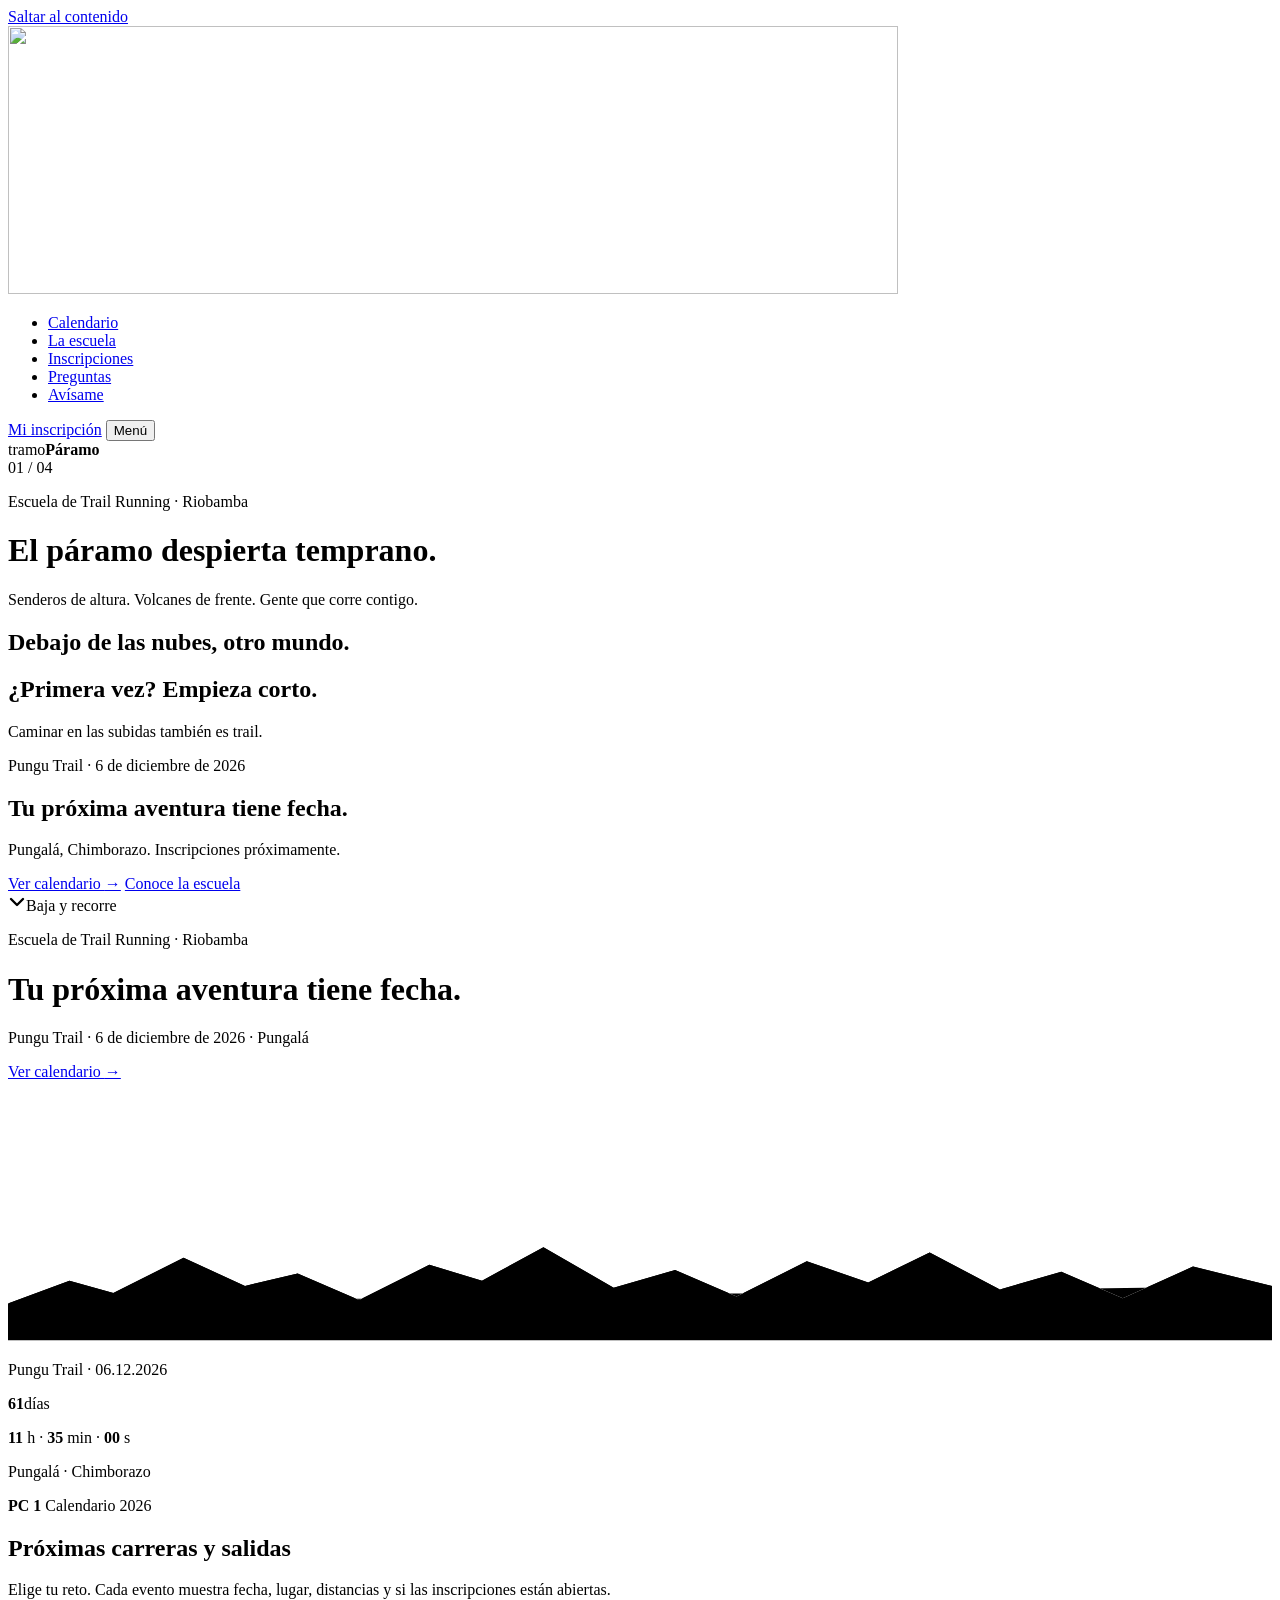
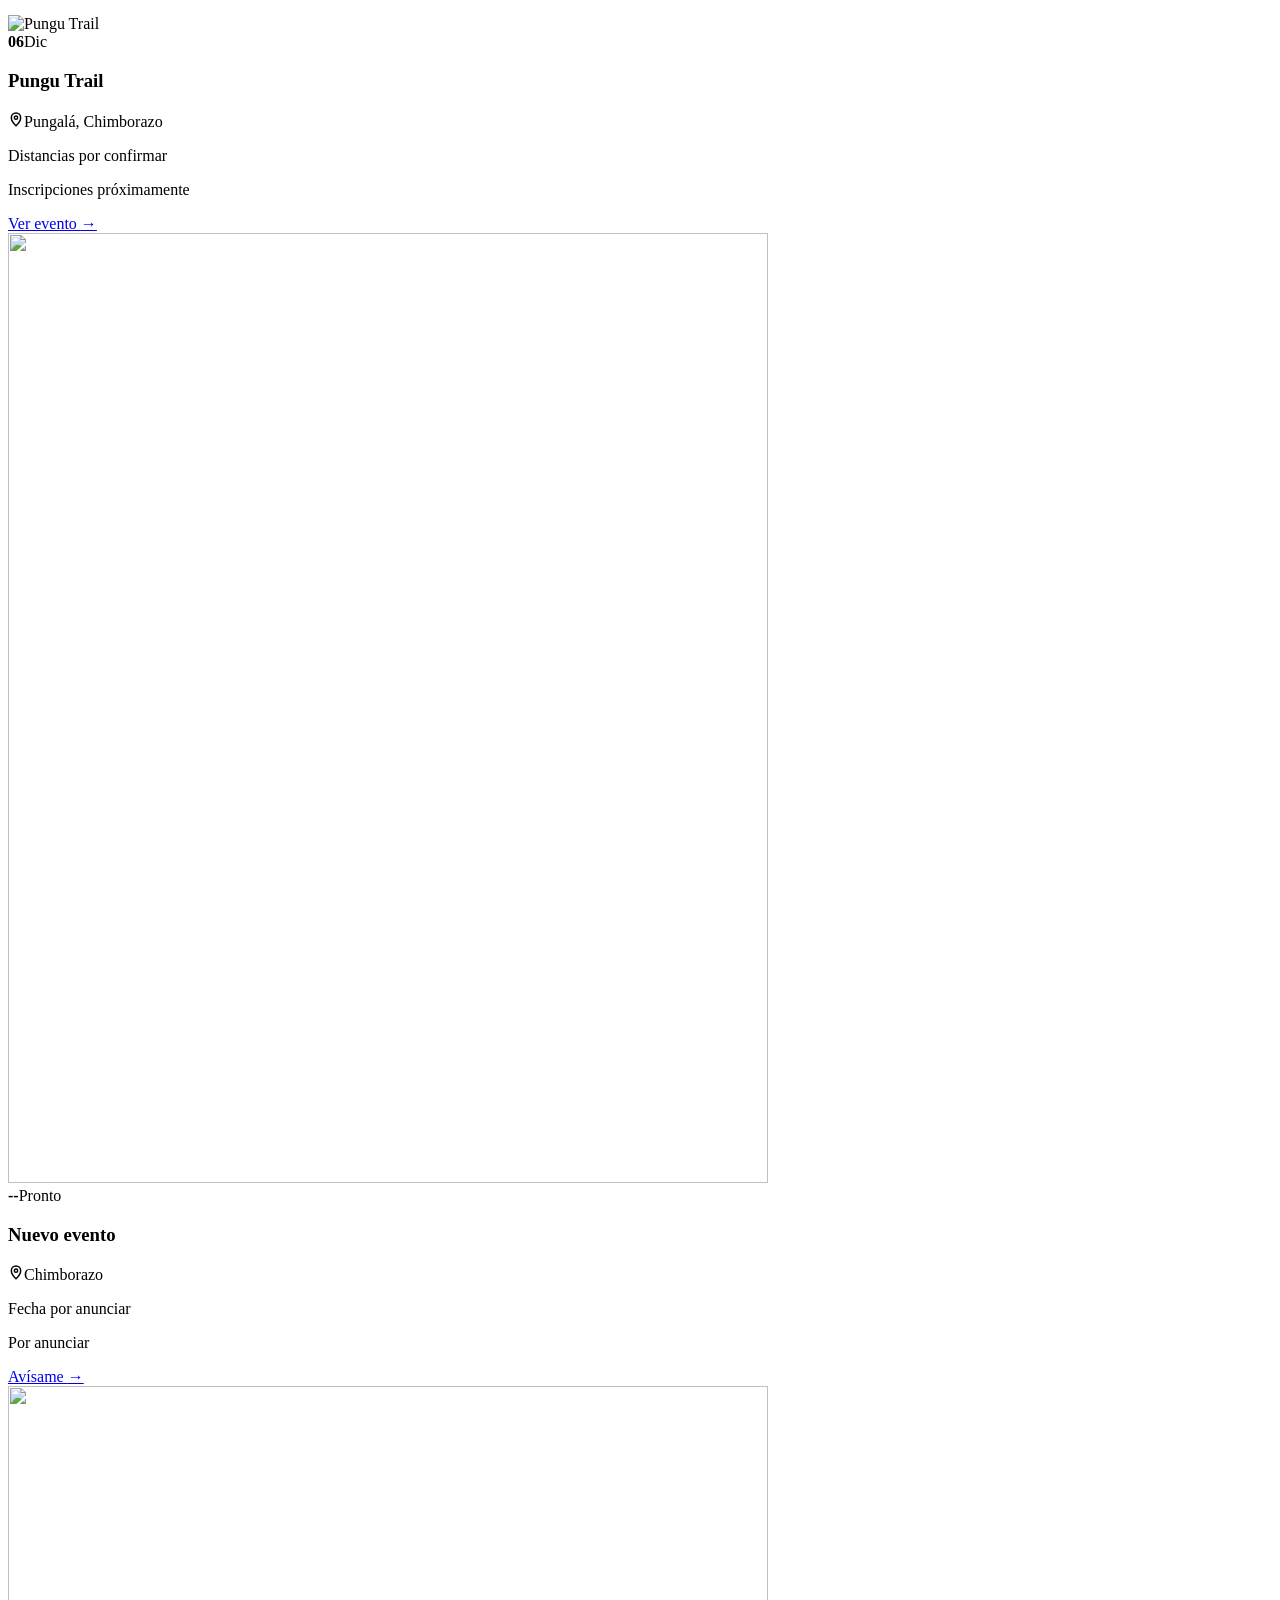
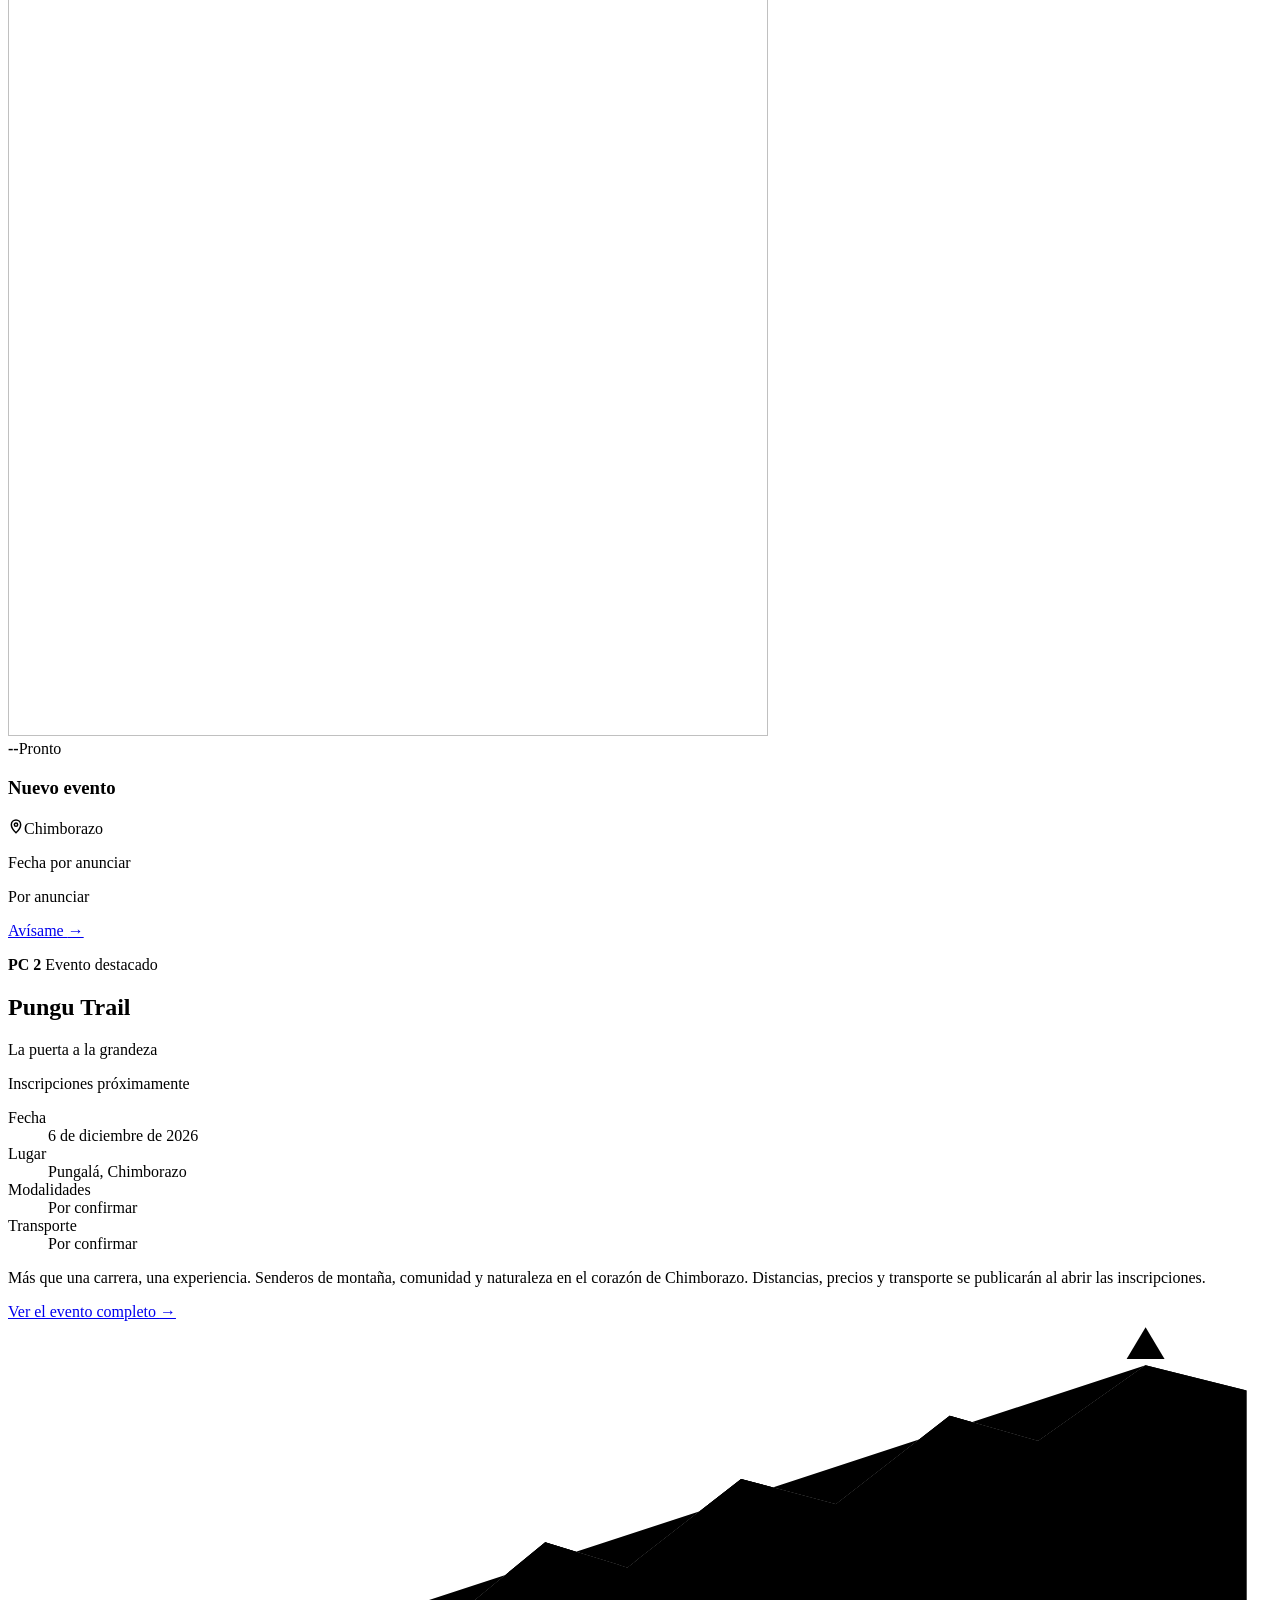
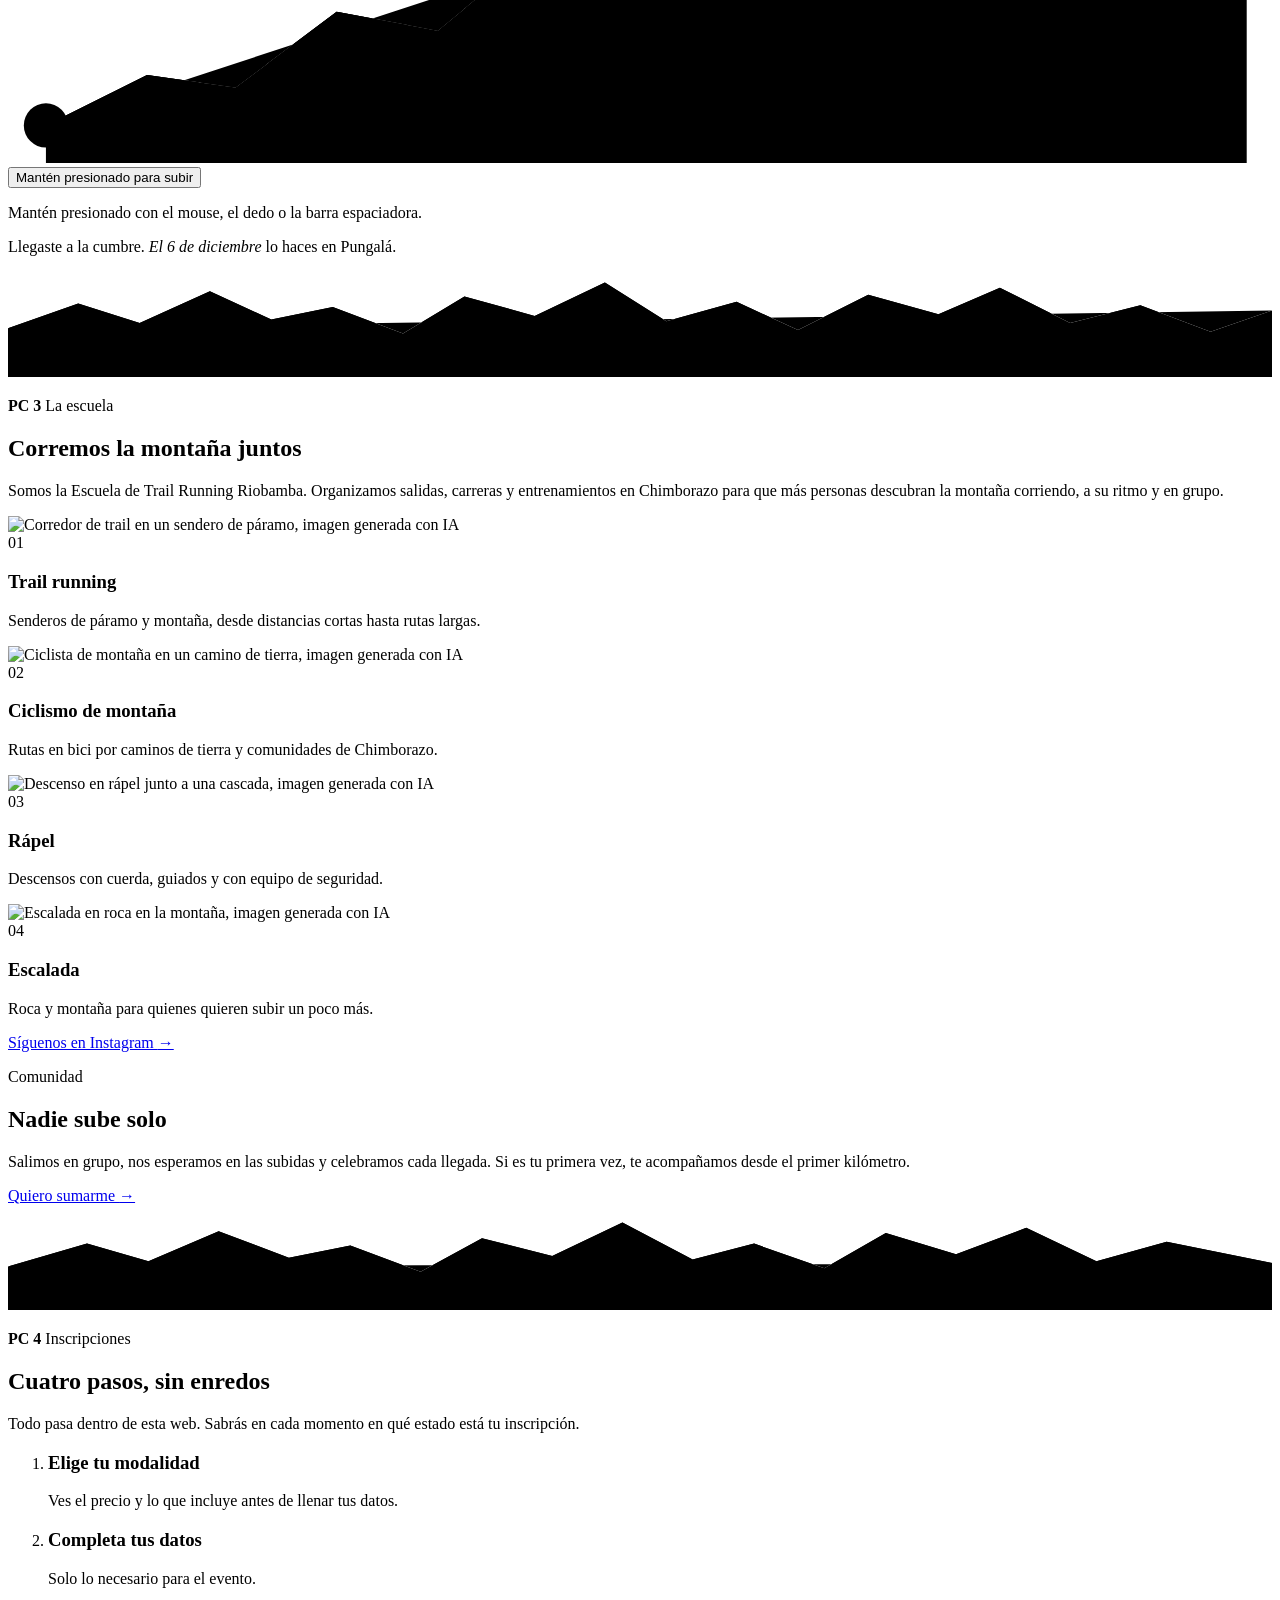
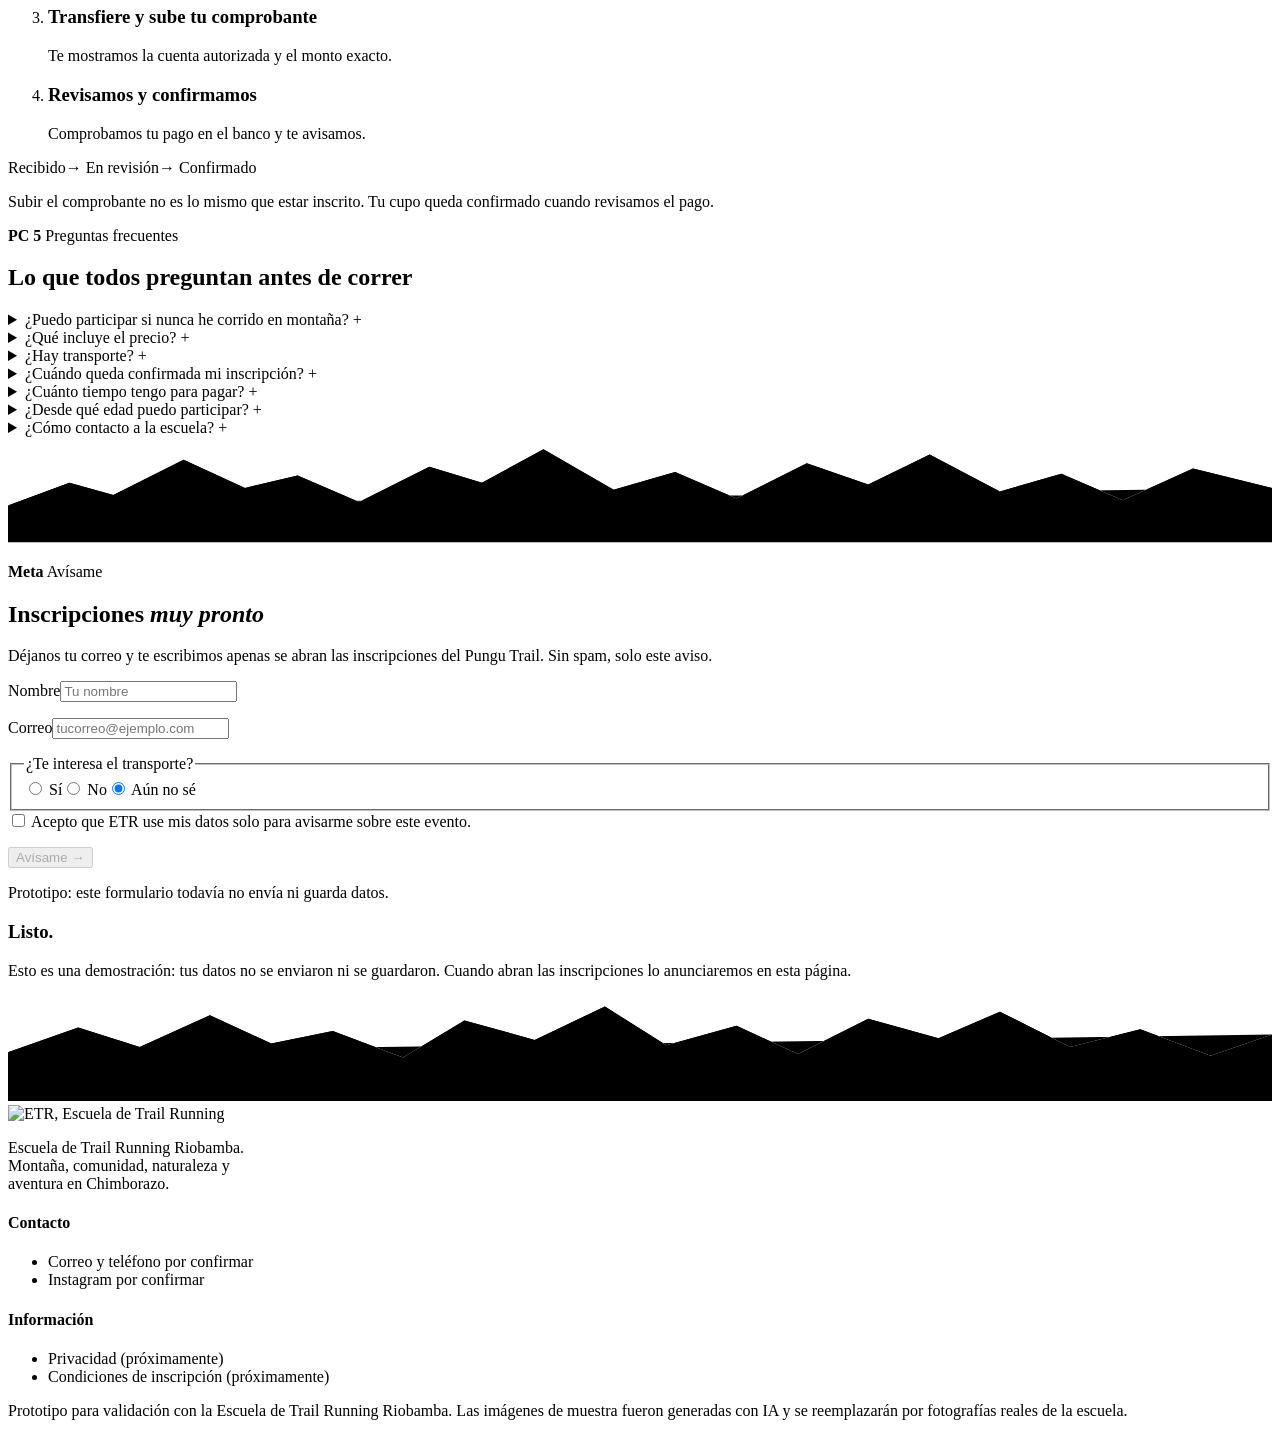
==== index.html @ c48a701a "Primera versión del prototipo para el cliente" ====
<!doctype html>
<html lang="es">
<head>
<meta charset="utf-8">
<meta name="robots" content="noindex">
<meta name="viewport" content="width=device-width, initial-scale=1">
<title>ETR · Escuela de Trail Running Riobamba</title>
<meta name="description" content="Escuela de Trail Running Riobamba. Senderos, comunidad y montaña en Chimborazo. Pungu Trail: 6 de diciembre de 2026 en Pungalá.">
<meta name="theme-color" content="#0B1A33">
<meta property="og:type" content="website">
<meta property="og:title" content="ETR · Escuela de Trail Running Riobamba">
<meta property="og:image" content="https://idhabid11.github.io/etr-prototipo/static/img/og-etr.jpg">
<link rel="icon" href="data:image/svg+xml,%3Csvg xmlns='http://www.w3.org/2000/svg' viewBox='0 0 32 32'%3E%3Crect width='32' height='32' fill='%230B1A33'/%3E%3Cpath d='M4 23L11 13L14 17M9 23L15 15L19 20M13 23L20 9L28 23' fill='none' stroke='%239CCB3B' stroke-width='2.6' stroke-linejoin='round' stroke-linecap='round'/%3E%3C/svg%3E">
<link rel="preconnect" href="https://fonts.googleapis.com">
<link rel="preconnect" href="https://fonts.gstatic.com" crossorigin>
<link href="https://fonts.googleapis.com/css2?family=Barlow+Condensed:ital,wght@0,500;0,600;0,700;0,800;1,700&family=Barlow:wght@400;500;600&family=DM+Mono:wght@400;500&display=swap" rel="stylesheet">
<link rel="stylesheet" href="/etr-prototipo/static/css/etr.css">
<script>
/* Menú del celular: se pliega detrás del botón «Menú» solo si menu.js arrancó.
   Sin JavaScript (o si menu.js falla) los enlaces quedan a la vista. */
(function (html) {
  html.classList.add('menu-js');
  document.addEventListener('DOMContentLoaded', function () {
    if (!html.classList.contains('menu-listo')) html.classList.remove('menu-js');
  });
})(document.documentElement);
</script>

<script>
/* Arranque de la portada. Las animaciones solo esconden contenido si etr.js arranca bien:
   si el script falla, está bloqueado o el navegador no usa JavaScript, todo queda visible
   y la portada se muestra fija. */
(function () {
  var html = document.documentElement;
  // Pantallas con portada fija: celular, tableta vertical, poca altura o «reducir movimiento».
  // Es la única copia de esta lista: etr.js la lee de data-portada-fija.
  var FIJA = '(max-width: 720px), (orientation: portrait) and (max-width: 1024px), ' +
             '(orientation: portrait) and (pointer: coarse), ' +
             '(orientation: landscape) and (pointer: coarse) and (max-height: 560px), ' +
             '(prefers-reduced-motion: reduce)';
  html.setAttribute('data-portada-fija', FIJA);
  html.classList.add('anim');
  if (!window.matchMedia(FIJA).matches) html.classList.add('hero-animado');
  // etr.js pone «etr-listo» al terminar; si no llegó a hacerlo, se vuelve a la página sin animaciones
  document.addEventListener('DOMContentLoaded', function () {
    if (!html.classList.contains('etr-listo')) html.classList.remove('anim', 'hero-animado');
  });
})();
</script>

</head>
<body>
<a class="skip" href="#main">Saltar al contenido</a>

<nav class="nav " aria-label="Principal">
  <div class="nav-in">
    <a class="brand" href="/etr-prototipo/" aria-label="ETR, Escuela de Trail Running, inicio"><img src="/etr-prototipo/static/img/logo-etr.png" alt="" width="890" height="268"></a>
    <ul id="menu">
      <li><a href="/etr-prototipo/#eventos">Calendario</a></li>
      <li><a href="/etr-prototipo/#escuela">La escuela</a></li>
      <li><a href="/etr-prototipo/#como">Inscripciones</a></li>
      <li><a href="/etr-prototipo/#preguntas">Preguntas</a></li>
      <li class="only-small"><a href="/etr-prototipo/#inscripcion">Avísame</a></li>
    </ul>
    <div class="nav-right">
      <a class="btn btn-lima nav-mine" href="/etr-prototipo/#como">Mi inscripción</a>
      <button class="menu-btn" type="button" aria-expanded="false" aria-controls="menu">Menú</button>
    </div>
  </div>
</nav>


<header class="hero" id="top">
  <div class="stage">
    <!-- a: inicio del fundido · b: fin del tramo · z0→z1: zoom lento · fx/fy: punto hacia donde se acerca -->
    <div class="frame f1" aria-hidden="true" data-src="/etr-prototipo/static/img/hero-1-sendero.webp" data-a="0" data-b="0.26" data-z0="1" data-z1="1.10" style="--fx:50%;--fy:30%"></div>
    <div class="frame" aria-hidden="true" data-src="/etr-prototipo/static/img/hero-2-mirador.webp" data-a="0.20" data-b="0.48" data-z0="1" data-z1="1.08" style="--fx:50%;--fy:35%"></div>
    <div class="frame" aria-hidden="true" data-src="/etr-prototipo/static/img/hero-3-cumbre.webp" data-a="0.42" data-b="0.70" data-z0="1" data-z1="1.10" style="--fx:62%;--fy:32%"></div>
    <div class="frame" aria-hidden="true" data-src="/etr-prototipo/static/img/hero-4-selva.webp" data-a="0.635" data-b="1" data-z0="1" data-z1="1.14" style="--fx:53%;--fy:72%"></div>
    <div class="fog" aria-hidden="true"></div>
    <div class="tint" aria-hidden="true"></div>

    <div class="alt" aria-hidden="true"><span>tramo</span><b id="altName">Páramo</b><div class="bar"><i></i></div><span id="altNum">01 / 04</span></div>

    <div class="band b1 fx-blur" data-a="0" data-b="0.17" style="--peak:.5">
      <p class="kicker">Escuela de Trail Running · Riobamba</p>
      <h1 class="t" data-split="stack">El páramo despierta temprano.</h1>
    </div>
    <div class="band b2 fx-depth" data-a="0.24" data-b="0.40" style="--peak:.58">
      <p class="t" data-split="lines"><span class="line">Senderos de altura.</span> <span class="line">Volcanes de frente.</span> <span class="line">Gente que corre contigo.</span></p>
    </div>
    <div class="band b3 fx-blur" data-a="0.47" data-b="0.62" style="--peak:.64">
      <h2 class="t" data-split="stack">Debajo de las nubes, otro mundo.</h2>
    </div>
    <div class="band b4 fx-words" data-a="0.74" data-b="0.86" style="--peak:.58">
      <h2 class="t" data-split="words">¿Primera vez? Empieza corto.</h2>
      <p class="sub">Caminar en las subidas también es trail.</p>
    </div>
    <div class="band b5 fx-settle" data-a="0.89" data-b="1" style="--peak:.6">
      <p class="kicker">Pungu Trail · 6 de diciembre de 2026</p>
      <h2 class="t" data-split="words">Tu próxima aventura tiene fecha.</h2>
      <p class="sub">Pungalá, Chimborazo. Inscripciones próximamente.</p>
      <div class="row">
        <a class="btn btn-lima" href="#eventos">Ver calendario <span class="arrow" aria-hidden="true">→</span></a>
        <a class="btn btn-linea" href="#escuela">Conoce la escuela</a>
      </div>
    </div>

    <div class="cue" aria-hidden="true"><svg width="18" height="18" viewBox="0 0 18 18"><path d="M3 6l6 6 6-6" fill="none" stroke="currentColor" stroke-width="2.4" stroke-linecap="round" stroke-linejoin="round"/></svg><span>Baja y recorre</span></div>

    <div class="hero-static">
      <p class="kicker">Escuela de Trail Running · Riobamba</p>
      <h1>Tu próxima aventura tiene fecha.</h1>
      <p class="sub">Pungu Trail · 6 de diciembre de 2026 · Pungalá</p>
      <a class="btn btn-lima" href="#eventos">Ver calendario <span class="arrow" aria-hidden="true">→</span></a>
    </div>
  </div>
</header>

<main id="main" tabindex="-1">
  <div class="trail" aria-hidden="true"><svg><path class="ghost"/><path class="live"/><g class="wps"></g></svg></div>

  <section class="eventos oscuro rv" id="eventos" data-pc="1">
    <svg class="ridge" viewBox="0 0 1440 120" preserveAspectRatio="none" aria-hidden="true"><path class="rf" d="M0 120L0 78L70 52L120 66L200 26L270 58L330 44L400 74L480 34L540 52L610 14L690 60L760 40L830 70L910 30L980 54L1050 20L1130 62L1200 42L1270 72L1350 36L1440 58L1440 120Z"/><path class="rl" d="M0 78L70 52L120 66L200 26L270 58L330 44L400 74L480 34L540 52L610 14L690 60L760 40L830 70L910 30L980 54L1050 20L1130 62L1200 42L1270 72L1350 36L1440 58" vector-effect="non-scaling-stroke"/></svg>

    
    
    <div class="bib" role="region" aria-label="Cuenta regresiva a Pungu Trail" data-inicio="2026-12-06T00:00:00-05:00">
      <span class="pin" aria-hidden="true"></span><span class="pin" aria-hidden="true"></span><span class="pin" aria-hidden="true"></span><span class="pin" aria-hidden="true"></span>
      <p class="bib-top">Pungu Trail · 06.12.2026</p>
      
      <p class="bib-num"><b id="cdD">61</b><span>días</span></p>
      <p class="bib-time"><b id="cdH">11</b> h · <b id="cdM">35</b> min · <b id="cdS">00</b> s</p>
      
      <p class="bib-place">Pungalá · Chimborazo</p>
    </div>
    

    <div class="wrap">
      <div class="ev-head">
        <p class="pc r"><b>PC 1</b> Calendario 2026</p>
        <h2 class="h2 r">Próximas carreras y salidas</h2>
        <p class="lede r">Elige tu reto. Cada evento muestra fecha, lugar, distancias y si las inscripciones están abiertas.</p>
      </div>
      <div class="ev-grid">
        
        <article class="tk r st-proximamente">
          <div class="tk-ph"><img src="/etr-prototipo/media/eventos/2026/pungu-trail.jpg" alt="Pungu Trail" loading="lazy" width="1100" height="619"><div class="tk-date"><b>06</b><span>Dic</span></div></div>
          <div class="tk-body">
            <h3>Pungu Trail</h3>
            <p class="tk-row"><svg width="16" height="16" viewBox="0 0 24 24" fill="none" stroke="currentColor" stroke-width="2.2" aria-hidden="true"><path d="M12 22s7-6.5 7-12a7 7 0 10-14 0c0 5.5 7 12 7 12z"/><circle cx="12" cy="10" r="2.5"/></svg>Pungalá, Chimborazo</p>
            <div class="dist">
              <span>Distancias por confirmar</span>
            </div>
            <p class="status"><span class="dot" aria-hidden="true"></span>Inscripciones próximamente</p>
            <a class="btn btn-noche" href="/etr-prototipo/eventos/pungu-trail-2026/">Ver evento <span class="arrow" aria-hidden="true">→</span></a>
          </div>
        </article>
        
        
        <article class="tk soon r">
          <div class="tk-ph"><img src="/etr-prototipo/static/img/act-bici.jpg" alt="" loading="lazy" width="760" height="950"><div class="tk-date"><b>--</b><span>Pronto</span></div></div>
          <div class="tk-body">
            <h3>Nuevo evento</h3>
            <p class="tk-row"><svg width="16" height="16" viewBox="0 0 24 24" fill="none" stroke="currentColor" stroke-width="2.2" aria-hidden="true"><path d="M12 22s7-6.5 7-12a7 7 0 10-14 0c0 5.5 7 12 7 12z"/><circle cx="12" cy="10" r="2.5"/></svg>Chimborazo</p>
            <div class="dist"><span>Fecha por anunciar</span></div>
            <p class="status gris"><span class="dot" aria-hidden="true"></span>Por anunciar</p>
            <a class="btn btn-noche" href="#inscripcion">Avísame <span class="arrow" aria-hidden="true">→</span></a>
          </div>
        </article>
        
        <article class="tk soon r">
          <div class="tk-ph"><img src="/etr-prototipo/static/img/act-rapel.jpg" alt="" loading="lazy" width="760" height="950"><div class="tk-date"><b>--</b><span>Pronto</span></div></div>
          <div class="tk-body">
            <h3>Nuevo evento</h3>
            <p class="tk-row"><svg width="16" height="16" viewBox="0 0 24 24" fill="none" stroke="currentColor" stroke-width="2.2" aria-hidden="true"><path d="M12 22s7-6.5 7-12a7 7 0 10-14 0c0 5.5 7 12 7 12z"/><circle cx="12" cy="10" r="2.5"/></svg>Chimborazo</p>
            <div class="dist"><span>Fecha por anunciar</span></div>
            <p class="status gris"><span class="dot" aria-hidden="true"></span>Por anunciar</p>
            <a class="btn btn-noche" href="#inscripcion">Avísame <span class="arrow" aria-hidden="true">→</span></a>
          </div>
        </article>
        
      </div>
    </div>
  </section>

  
  <section class="evento claro rv" id="destacado" data-pc="2">
    <div class="wrap evento-grid">
      <div>
        <p class="pc r"><b>PC 2</b> Evento destacado</p>
        <h2 class="ev-title r">Pungu Trail</h2>
        <p class="lema r">La puerta a la grandeza</p>
        <div class="r">
          <p class="estado st-proximamente"><span class="dot" aria-hidden="true"></span>Inscripciones próximamente</p>
          <dl class="datos">
            <dt>Fecha</dt><dd>6 de diciembre de 2026</dd>
            <dt>Lugar</dt><dd>Pungalá, Chimborazo</dd>
            
            <dt>Modalidades</dt>
            <dd class="pend">Por confirmar</dd>
            <dt>Transporte</dt><dd class="pend">Por confirmar</dd>
            
          </dl>
          <p class="evento-txt">Más que una carrera, una experiencia. Senderos de montaña, comunidad y naturaleza en el corazón de Chimborazo. Distancias, precios y transporte se publicarán al abrir las inscripciones.</p>
          <a class="btn btn-noche" href="/etr-prototipo/eventos/pungu-trail-2026/">Ver el evento completo <span class="arrow" aria-hidden="true">→</span></a>
        </div>
      </div>
      <div class="climb r" id="climb">
        <div class="climb-img" role="img" aria-label="Pungu Trail" style="background-image:url('/etr-prototipo/media/eventos/2026/pungu-trail.jpg')"></div>
        <div class="climb-body">
          <svg viewBox="0 0 400 140" aria-hidden="true">
            <defs><linearGradient id="profFill" x1="0" y1="0" x2="0" y2="1"><stop offset="0" stop-color="#9CCB3B"/><stop offset="1" stop-color="#9CCB3B" stop-opacity="0"/></linearGradient></defs>
            <path class="prof-area" d="M12 128 L44 112 L72 116 L104 92 L136 98 L170 70 L196 78 L232 50 L262 58 L298 30 L326 38 L360 14 L392 22 L392 140 L12 140 Z"/>
            <path class="prof-ghost" d="M12 128 L44 112 L72 116 L104 92 L136 98 L170 70 L196 78 L232 50 L262 58 L298 30 L326 38 L360 14 L392 22"/>
            <path class="prof-live" id="profLive" d="M12 128 L44 112 L72 116 L104 92 L136 98 L170 70 L196 78 L232 50 L262 58 L298 30 L326 38 L360 14"/>
            <polygon class="summit" points="360,2 366,12 354,12"/>
            <circle class="runner-dot" id="runnerDot" cx="12" cy="128" r="7"/>
          </svg>
          <button class="btn hold" id="holdBtn" type="button" aria-describedby="holdHint"><span class="fill" aria-hidden="true"></span><span>Mantén presionado para subir</span></button>
          <p class="hint" id="holdHint">Mantén presionado con el mouse, el dedo o la barra espaciadora.</p>
          <p class="reveal" id="climbMsg" aria-live="polite">Llegaste a la cumbre. <em>El 6 de diciembre</em> lo haces en Pungalá.</p>
        </div>
      </div>
    </div>
  </section>
  

  <section class="escuela oscuro rv" id="escuela" data-pc="3">
    <svg class="ridge" viewBox="0 0 1440 120" preserveAspectRatio="none" aria-hidden="true"><path class="rf" d="M0 120L0 64L80 36L150 58L230 22L300 54L370 40L450 70L520 28L600 50L680 12L750 56L830 34L900 66L980 26L1060 48L1130 18L1210 58L1290 38L1370 68L1440 44L1440 120Z"/><path class="rl" d="M0 64L80 36L150 58L230 22L300 54L370 40L450 70L520 28L600 50L680 12L750 56L830 34L900 66L980 26L1060 48L1130 18L1210 58L1290 38L1370 68L1440 44" vector-effect="non-scaling-stroke"/></svg>
    <div class="wrap">
      <div class="esc-head">
        <div>
          <p class="pc r"><b>PC 3</b> La escuela</p>
          <h2 class="h2 r">Corremos la montaña juntos</h2>
        </div>
        <p class="lede r">Somos la Escuela de Trail Running Riobamba. Organizamos salidas, carreras y entrenamientos en Chimborazo para que más personas descubran la montaña corriendo, a su ritmo y en grupo.</p>
      </div>
      <div class="act-grid">
        <article class="card r"><div class="ph"><img src="/etr-prototipo/static/img/act-trail.jpg" alt="Corredor de trail en un sendero de páramo, imagen generada con IA" loading="lazy" width="760" height="950"></div><div class="tx"><span class="num">01</span><h3>Trail running</h3><p>Senderos de páramo y montaña, desde distancias cortas hasta rutas largas.</p></div></article>
        <article class="card r"><div class="ph"><img src="/etr-prototipo/static/img/act-bici.jpg" alt="Ciclista de montaña en un camino de tierra, imagen generada con IA" loading="lazy" width="760" height="950"></div><div class="tx"><span class="num">02</span><h3>Ciclismo de montaña</h3><p>Rutas en bici por caminos de tierra y comunidades de Chimborazo.</p></div></article>
        <article class="card r"><div class="ph"><img src="/etr-prototipo/static/img/act-rapel.jpg" alt="Descenso en rápel junto a una cascada, imagen generada con IA" loading="lazy" width="760" height="950"></div><div class="tx"><span class="num">03</span><h3>Rápel</h3><p>Descensos con cuerda, guiados y con equipo de seguridad.</p></div></article>
        <article class="card r"><div class="ph"><img src="/etr-prototipo/static/img/act-escalada.jpg" alt="Escalada en roca en la montaña, imagen generada con IA" loading="lazy" width="760" height="950"></div><div class="tx"><span class="num">04</span><h3>Escalada</h3><p>Roca y montaña para quienes quieren subir un poco más.</p></div></article>
      </div>
      <a class="ig r" href="#contacto">Síguenos en Instagram <span aria-hidden="true">→</span></a>
    </div>
  </section>

  <section class="comunidad oscuro rv" data-pc="4">
    <div class="com-in">
      <div class="bg" role="img" aria-label="Grupo de corredores en un sendero de páramo, imagen generada con IA"></div>
      <div class="com-copy">
        <p class="kick r">Comunidad</p>
        <h2 class="h2 r">Nadie sube solo</h2>
        <p class="r">Salimos en grupo, nos esperamos en las subidas y celebramos cada llegada. Si es tu primera vez, te acompañamos desde el primer kilómetro.</p>
        <a class="btn btn-lima r" href="#inscripcion">Quiero sumarme <span class="arrow" aria-hidden="true">→</span></a>
      </div>
    </div>
  </section>

  <section class="como claro rv" id="como" data-pc="5">
    <svg class="ridge" viewBox="0 0 1440 120" preserveAspectRatio="none" aria-hidden="true"><path class="rf" d="M0 120L0 70L90 44L160 64L240 30L320 60L390 46L470 76L540 38L620 58L700 20L780 62L850 44L930 72L1000 32L1080 56L1160 26L1240 64L1320 42L1440 66L1440 120Z"/><path class="rl" d="M0 70L90 44L160 64L240 30L320 60L390 46L470 76L540 38L620 58L700 20L780 62L850 44L930 72L1000 32L1080 56L1160 26L1240 64L1320 42L1440 66" vector-effect="non-scaling-stroke"/></svg>
    <div class="wrap">
      <p class="pc r"><b>PC 4</b> Inscripciones</p>
      <h2 class="h2 r">Cuatro pasos, sin enredos</h2>
      <p class="lede r">Todo pasa dentro de esta web. Sabrás en cada momento en qué estado está tu inscripción.</p>
      <ol class="steps r">
        <li><h3>Elige tu modalidad</h3><p>Ves el precio y lo que incluye antes de llenar tus datos.</p></li>
        <li><h3>Completa tus datos</h3><p>Solo lo necesario para el evento.</p></li>
        <li><h3>Transfiere y sube tu comprobante</h3><p>Te mostramos la cuenta autorizada y el monto exacto.</p></li>
        <li><h3>Revisamos y confirmamos</h3><p>Comprobamos tu pago en el banco y te avisamos.</p></li>
      </ol>
      <div class="estados r" aria-label="Estados de una inscripción">
        <span class="chip">Recibido</span><span class="sep" aria-hidden="true">→</span>
        <span class="chip">En revisión</span><span class="sep" aria-hidden="true">→</span>
        <span class="chip ok">Confirmado</span>
      </div>
      <p class="nota r">Subir el comprobante no es lo mismo que estar inscrito. Tu cupo queda confirmado cuando revisamos el pago.</p>
    </div>
  </section>

  <section class="faq claro rv" id="preguntas" data-pc="6" style="padding-top:0">
    <div class="wrap faq-grid">
      <div>
        <p class="pc r"><b>PC 5</b> Preguntas frecuentes</p>
        <h2 class="h2 r">Lo que todos preguntan antes de correr</h2>
      </div>
      <div class="r">
        <details><summary>¿Puedo participar si nunca he corrido en montaña? <span class="pm" aria-hidden="true">+</span></summary><p>Sí. Elige la distancia más corta y ve a tu ritmo. En el trail es normal caminar en las subidas.</p></details>
        <details><summary>¿Qué incluye el precio? <span class="pm" aria-hidden="true">+</span></summary><p>Cada modalidad muestra lo que incluye antes de inscribirte. Lo verás en la página de cada evento.</p></details>
        <details><summary>¿Hay transporte? <span class="pm" aria-hidden="true">+</span></summary><p>Cuando un evento tenga bus, lo verás como opción al elegir tu modalidad, con sus plazas disponibles.</p></details>
        <details><summary>¿Cuándo queda confirmada mi inscripción? <span class="pm" aria-hidden="true">+</span></summary><p>Cuando revisamos tu transferencia en el banco. Mientras tanto, tu inscripción aparece como «En revisión».</p></details>
        <details><summary>¿Cuánto tiempo tengo para pagar? <span class="pm" aria-hidden="true">+</span></summary><p>Al inscribirte verás el plazo de tu reserva. Si vence, revisa la disponibilidad antes de transferir.</p></details>
        <details><summary>¿Desde qué edad puedo participar? <span class="pm" aria-hidden="true">+</span></summary><p>Lo confirmaremos con las reglas de cada evento.</p></details>
        <details><summary>¿Cómo contacto a la escuela? <span class="pm" aria-hidden="true">+</span></summary><p>Escríbenos por Instagram o por los datos de contacto al pie de esta página.</p></details>
      </div>
    </div>
  </section>

  <section class="cta oscuro rv" id="inscripcion" data-pc="meta">
    <svg class="ridge" viewBox="0 0 1440 120" preserveAspectRatio="none" aria-hidden="true"><path class="rf" d="M0 120L0 78L70 52L120 66L200 26L270 58L330 44L400 74L480 34L540 52L610 14L690 60L760 40L830 70L910 30L980 54L1050 20L1130 62L1200 42L1270 72L1350 36L1440 58L1440 120Z"/><path class="rl" d="M0 78L70 52L120 66L200 26L270 58L330 44L400 74L480 34L540 52L610 14L690 60L760 40L830 70L910 30L980 54L1050 20L1130 62L1200 42L1270 72L1350 36L1440 58" vector-effect="non-scaling-stroke"/></svg>
    <div class="sec-bg" aria-hidden="true"></div>
    <div class="wrap cta-grid">
      <div>
        <p class="pc r"><b>Meta</b> Avísame</p>
        <h2 class="h2 r">Inscripciones <em>muy pronto</em></h2>
        <p class="lede r">Déjanos tu correo y te escribimos apenas se abran las inscripciones del Pungu Trail. Sin spam, solo este aviso.</p>
      </div>
      <div class="form r" id="formBox">
        
        <form id="avisoForm" method="post" novalidate>
          <div class="f"><label for="fNombre">Nombre</label><input id="fNombre" type="text" placeholder="Tu nombre" autocomplete="given-name" required aria-describedby="eNombre"><p class="err" id="eNombre"></p></div>
          <div class="f"><label for="fCorreo">Correo</label><input id="fCorreo" type="email" placeholder="tucorreo@ejemplo.com" autocomplete="email" required aria-describedby="eCorreo"><p class="err" id="eCorreo"></p></div>
          <fieldset><legend>¿Te interesa el transporte?</legend><div class="opts"><label><input type="radio" name="bus" value="si"> Sí</label><label><input type="radio" name="bus" value="no"> No</label><label><input type="radio" name="bus" value="nose" checked> Aún no sé</label></div></fieldset>
          <div class="f"><label class="check"><input id="fOk" type="checkbox" required aria-describedby="eOk"> Acepto que ETR use mis datos solo para avisarme sobre este evento.</label><p class="err" id="eOk"></p></div>
          <button class="btn btn-lima" type="submit" disabled>Avísame <span class="arrow" aria-hidden="true">→</span></button>
          <p class="proto">Prototipo: este formulario todavía no envía ni guarda datos.</p>
        </form>
        <div class="ok-msg" role="status" aria-live="polite" tabindex="-1"><h3>Listo<span id="okName"></span>.</h3><p>Esto es una demostración: tus datos no se enviaron ni se guardaron. Cuando abran las inscripciones lo anunciaremos en esta página.</p></div>
      </div>
    </div>
  </section>
</main>


<footer id="contacto">
  <svg class="ridge" viewBox="0 0 1440 120" preserveAspectRatio="none" aria-hidden="true"><path class="rf" d="M0 120L0 64L80 36L150 58L230 22L300 54L370 40L450 70L520 28L600 50L680 12L750 56L830 34L900 66L980 26L1060 48L1130 18L1210 58L1290 38L1370 68L1440 44L1440 120Z"/><path class="rl" d="M0 64L80 36L150 58L230 22L300 54L370 40L450 70L520 28L600 50L680 12L750 56L830 34L900 66L980 26L1060 48L1130 18L1210 58L1290 38L1370 68L1440 44" vector-effect="non-scaling-stroke"/></svg>
  <div class="wrap">
    <div class="foot">
      <div><img src="/etr-prototipo/static/img/logo-etr.png" alt="ETR, Escuela de Trail Running" width="890" height="268" loading="lazy"><p style="margin:16px 0 0;max-width:34ch">Escuela de Trail Running Riobamba. Montaña, comunidad, naturaleza y aventura en Chimborazo.</p></div>
      <div><h4>Contacto</h4><ul><li>Correo y teléfono por confirmar</li><li>Instagram por confirmar</li></ul></div>
      <div><h4>Información</h4><ul><li>Privacidad (próximamente)</li><li>Condiciones de inscripción (próximamente)</li></ul></div>
    </div>
    <p class="disclaimer">Prototipo para validación con la Escuela de Trail Running Riobamba. Las imágenes de muestra fueron generadas con IA y se reemplazarán por fotografías reales de la escuela.</p>
  </div>
</footer>

<script src="/etr-prototipo/static/js/menu.js"></script>
<script src="/etr-prototipo/static/js/etr.js"></script>
</body>
</html>
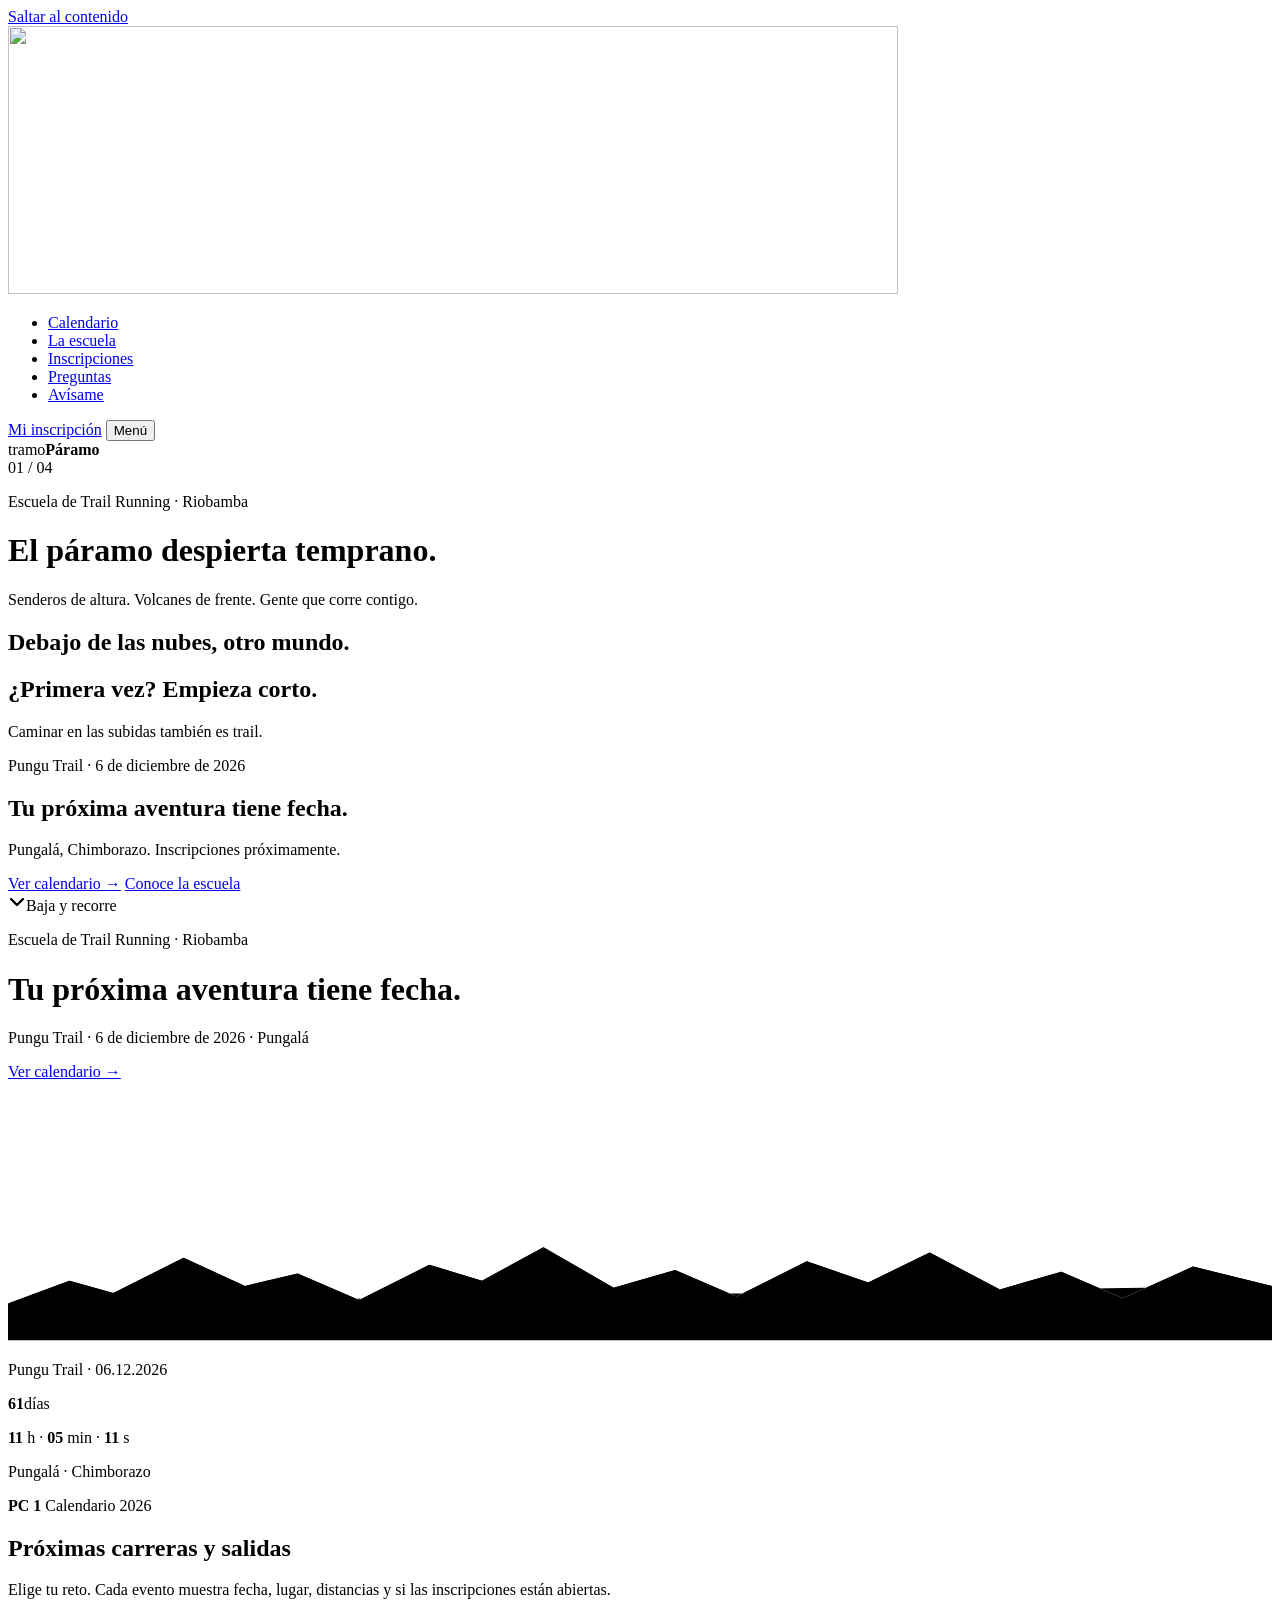
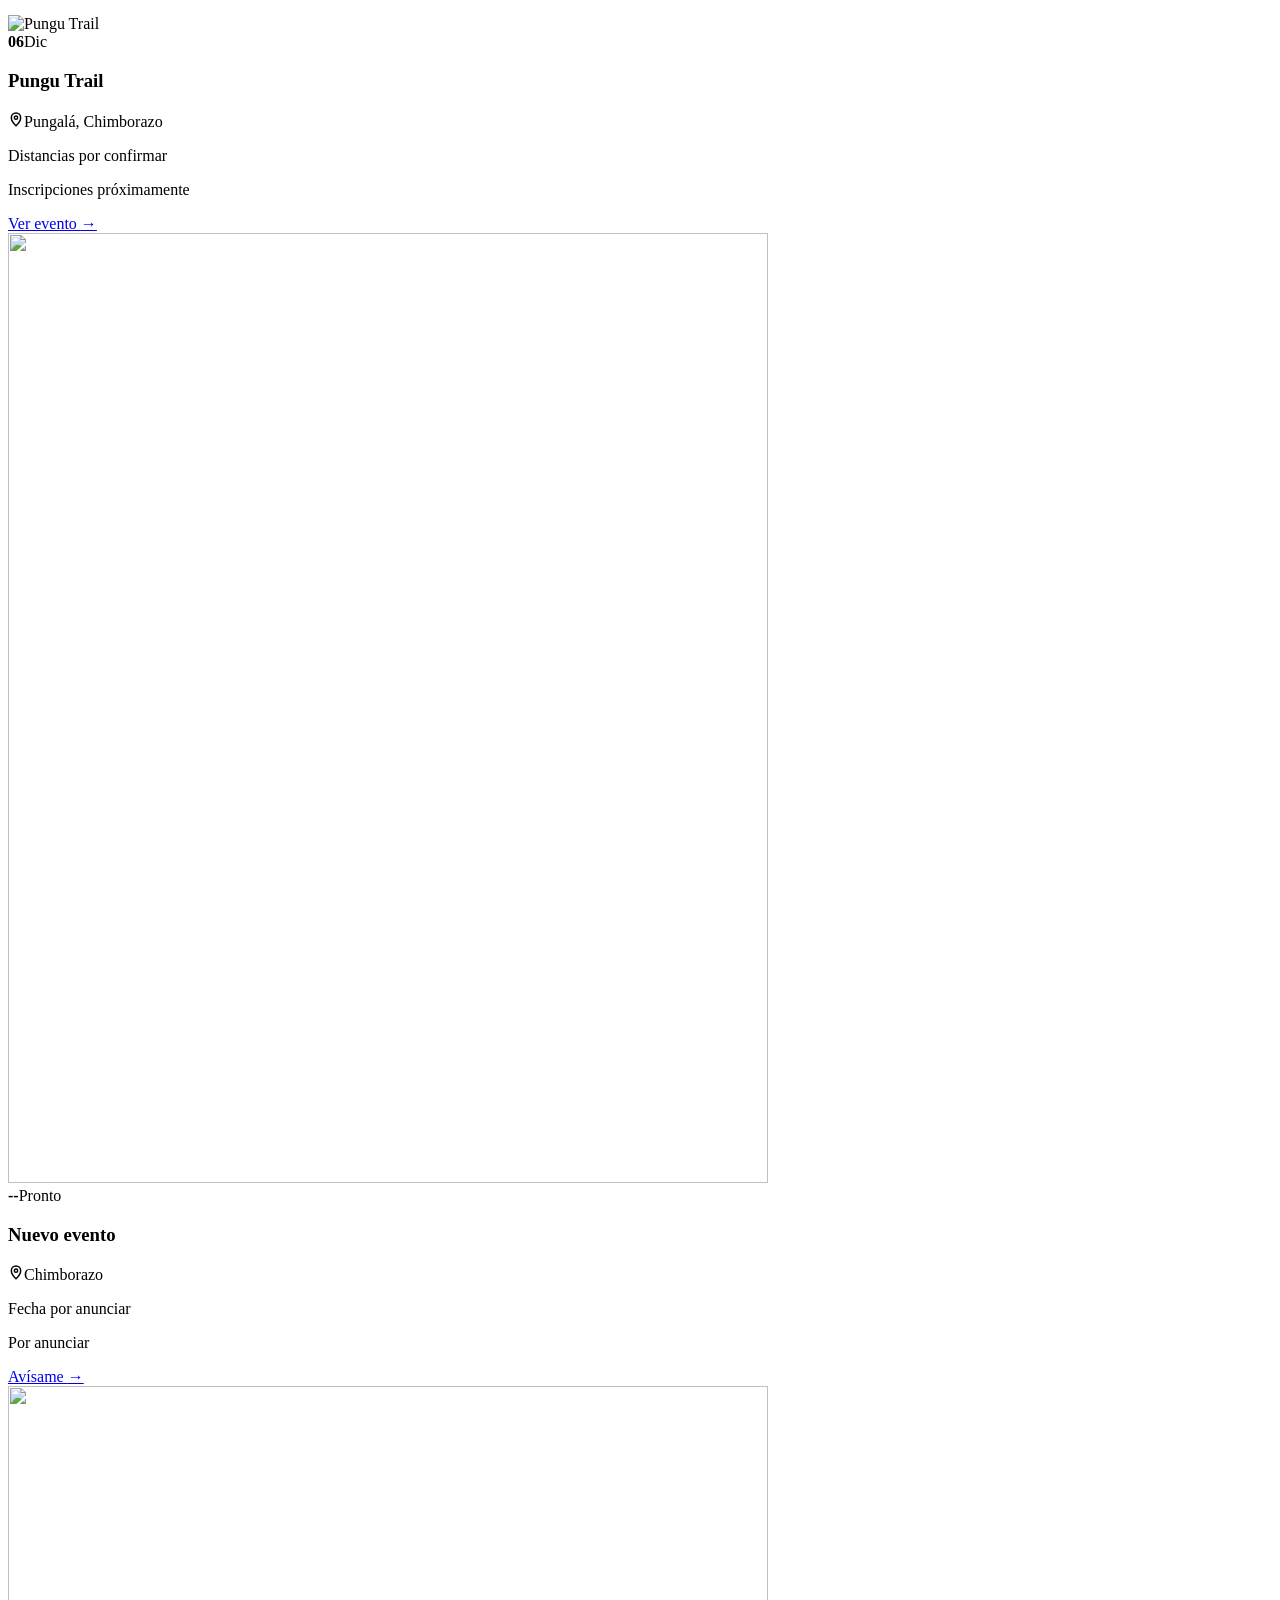
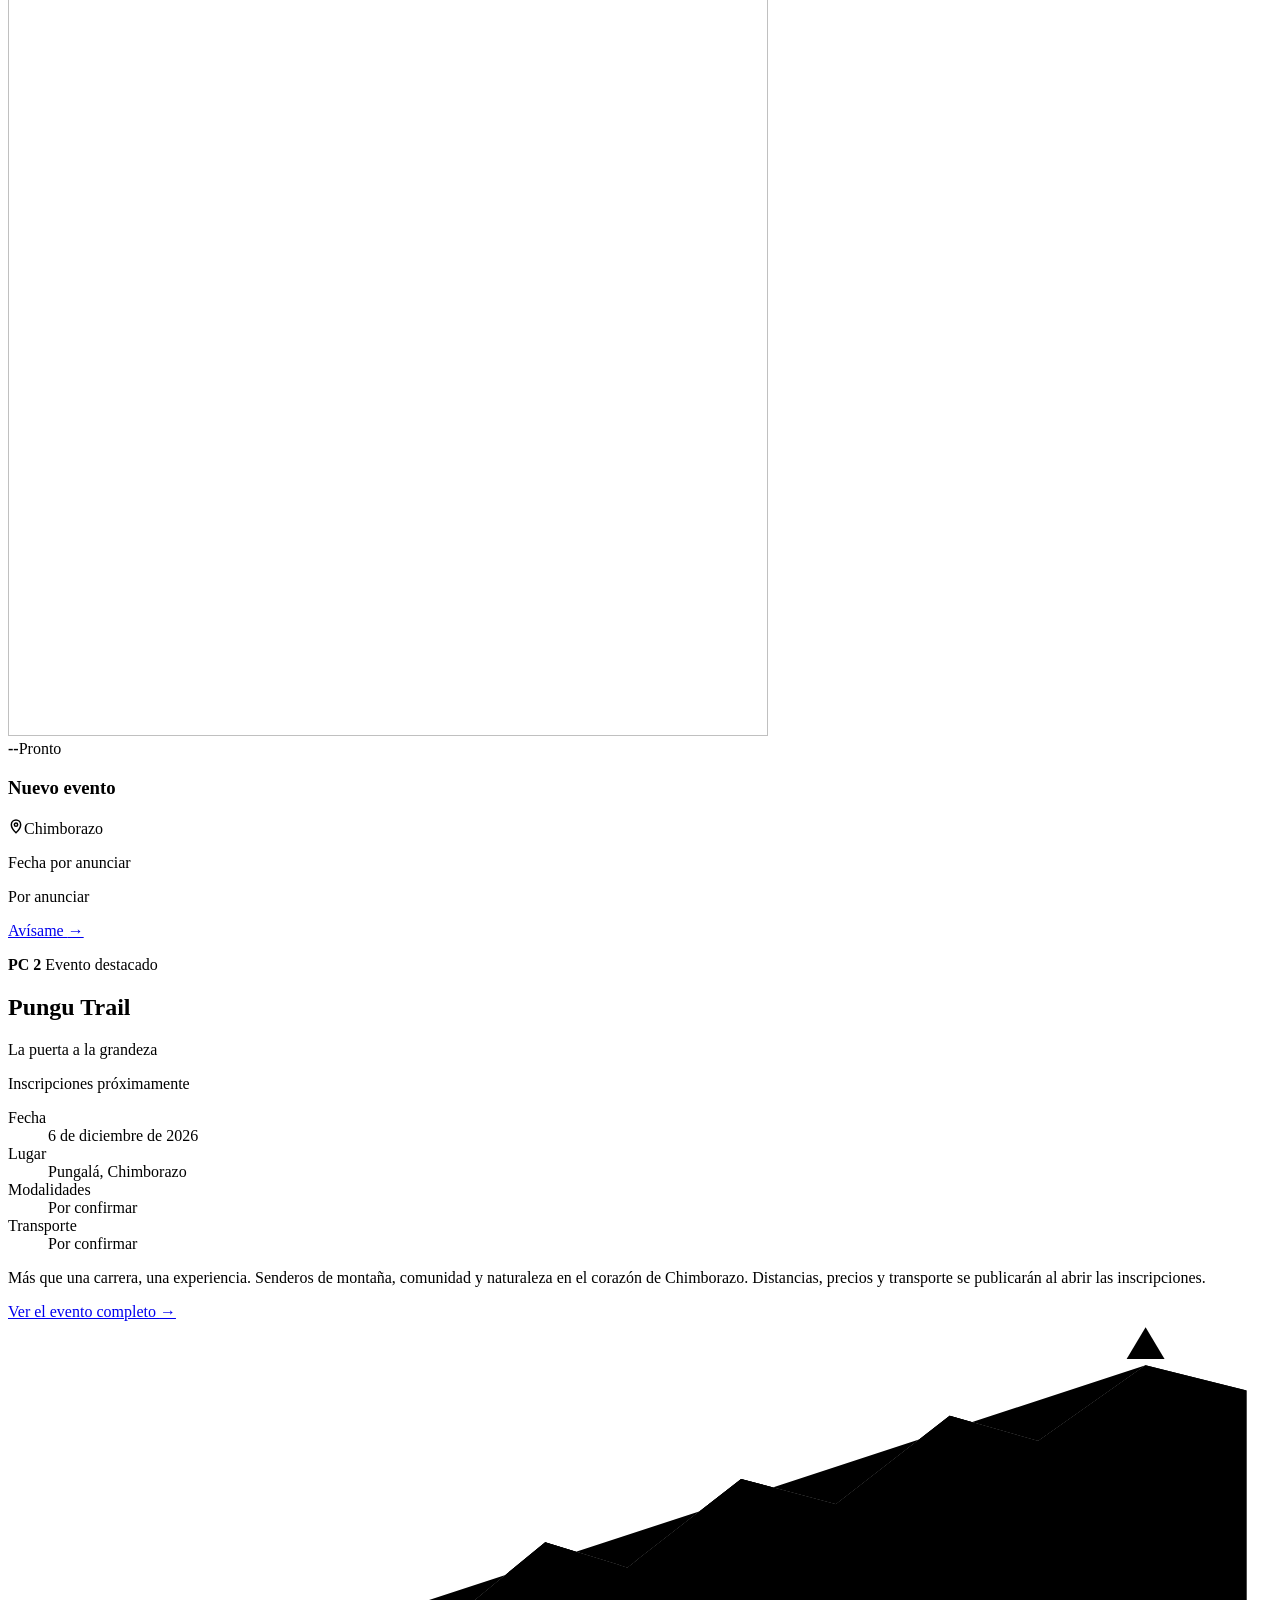
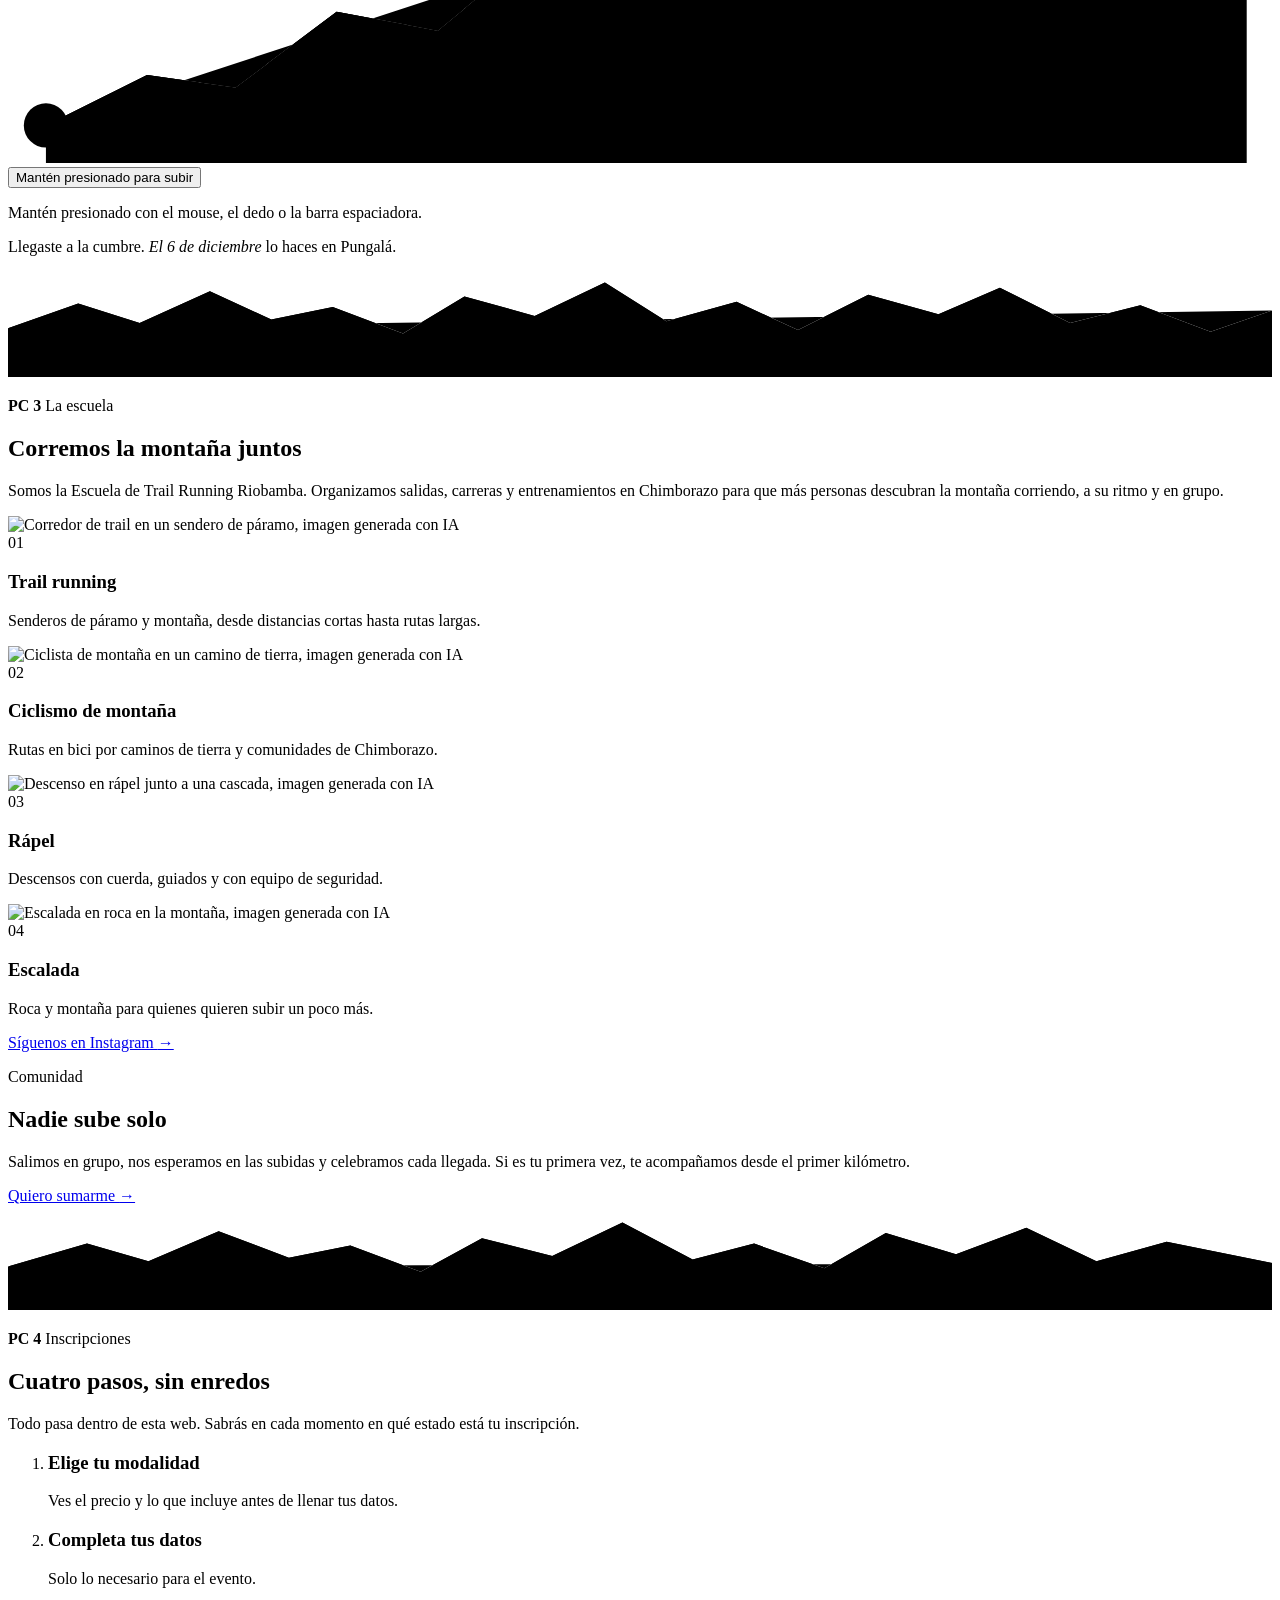
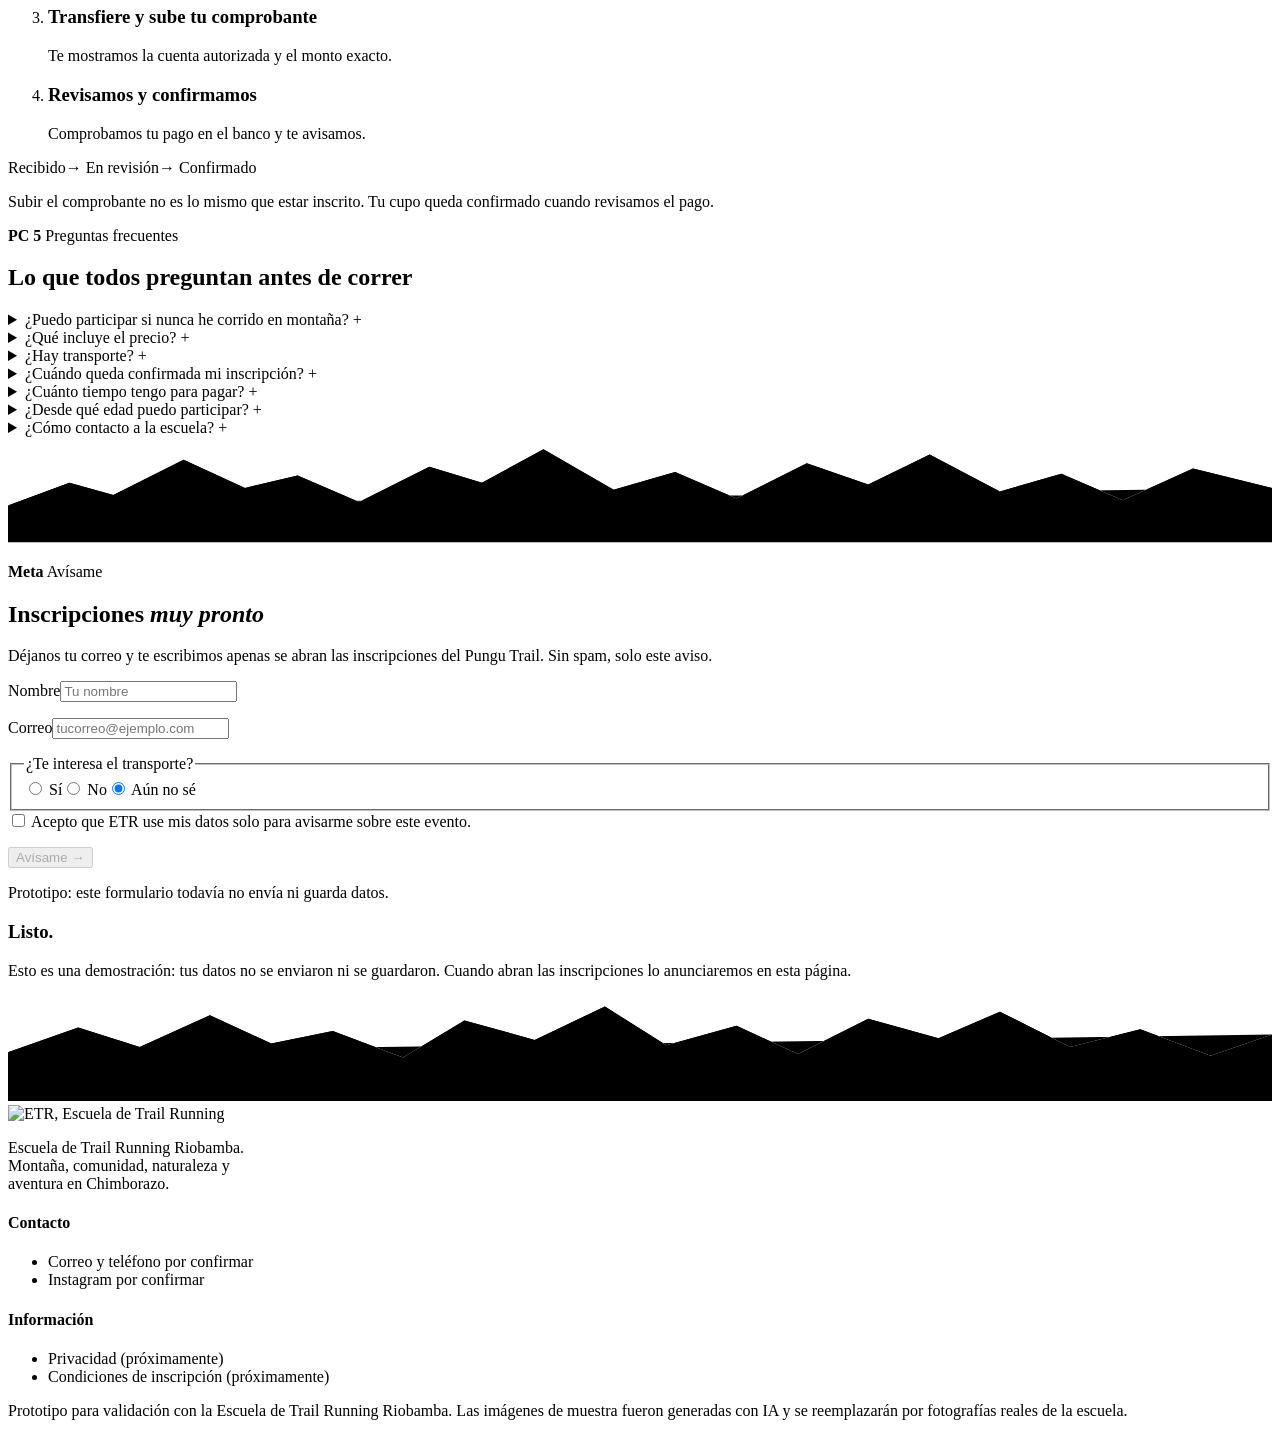
==== commit 41da7182: "Portada animada también en el celular" ====
--- a/index.html
+++ b/index.html
@@ -32,11 +32,10 @@
    y la portada se muestra fija. */
 (function () {
   var html = document.documentElement;
-  // Pantallas con portada fija: celular, tableta vertical, poca altura o «reducir movimiento».
+  // Pantallas con portada fija: celular acostado (poca altura) o «reducir movimiento».
+  // El celular vertical sí tiene portada animada, con fotos recortadas en vertical.
   // Es la única copia de esta lista: etr.js la lee de data-portada-fija.
-  var FIJA = '(max-width: 720px), (orientation: portrait) and (max-width: 1024px), ' +
-             '(orientation: portrait) and (pointer: coarse), ' +
-             '(orientation: landscape) and (pointer: coarse) and (max-height: 560px), ' +
+  var FIJA = '(orientation: landscape) and (pointer: coarse) and (max-height: 560px), ' +
              '(prefers-reduced-motion: reduce)';
   html.setAttribute('data-portada-fija', FIJA);
   html.classList.add('anim');
@@ -72,11 +71,12 @@
 
 <header class="hero" id="top">
   <div class="stage">
-    <!-- a: inicio del fundido · b: fin del tramo · z0→z1: zoom lento · fx/fy: punto hacia donde se acerca -->
-    <div class="frame f1" aria-hidden="true" data-src="/etr-prototipo/static/img/hero-1-sendero.webp" data-a="0" data-b="0.26" data-z0="1" data-z1="1.10" style="--fx:50%;--fy:30%"></div>
-    <div class="frame" aria-hidden="true" data-src="/etr-prototipo/static/img/hero-2-mirador.webp" data-a="0.20" data-b="0.48" data-z0="1" data-z1="1.08" style="--fx:50%;--fy:35%"></div>
-    <div class="frame" aria-hidden="true" data-src="/etr-prototipo/static/img/hero-3-cumbre.webp" data-a="0.42" data-b="0.70" data-z0="1" data-z1="1.10" style="--fx:62%;--fy:32%"></div>
-    <div class="frame" aria-hidden="true" data-src="/etr-prototipo/static/img/hero-4-selva.webp" data-a="0.635" data-b="1" data-z0="1" data-z1="1.14" style="--fx:53%;--fy:72%"></div>
+    <!-- a: inicio del fundido · b: fin del tramo · z0→z1: zoom lento · fx/fy: punto hacia donde se acerca
+         src-movil: la misma foto recortada en vertical (más liviana) para pantallas verticales -->
+    <div class="frame f1" aria-hidden="true" data-src="/etr-prototipo/static/img/hero-1-sendero.webp" data-src-movil="/etr-prototipo/static/img/hero-1-movil.webp" data-a="0" data-b="0.26" data-z0="1" data-z1="1.10" style="--fx:50%;--fy:30%"></div>
+    <div class="frame" aria-hidden="true" data-src="/etr-prototipo/static/img/hero-2-mirador.webp" data-src-movil="/etr-prototipo/static/img/hero-2-movil.webp" data-a="0.20" data-b="0.48" data-z0="1" data-z1="1.08" style="--fx:50%;--fy:35%"></div>
+    <div class="frame" aria-hidden="true" data-src="/etr-prototipo/static/img/hero-3-cumbre.webp" data-src-movil="/etr-prototipo/static/img/hero-3-movil.webp" data-a="0.42" data-b="0.70" data-z0="1" data-z1="1.10" style="--fx:62%;--fy:32%"></div>
+    <div class="frame" aria-hidden="true" data-src="/etr-prototipo/static/img/hero-4-selva.webp" data-src-movil="/etr-prototipo/static/img/hero-4-movil.webp" data-a="0.635" data-b="1" data-z0="1" data-z1="1.14" style="--fx:53%;--fy:72%"></div>
     <div class="fog" aria-hidden="true"></div>
     <div class="tint" aria-hidden="true"></div>
 
@@ -130,7 +130,7 @@
       <p class="bib-top">Pungu Trail · 06.12.2026</p>
       
       <p class="bib-num"><b id="cdD">61</b><span>días</span></p>
-      <p class="bib-time"><b id="cdH">11</b> h · <b id="cdM">35</b> min · <b id="cdS">00</b> s</p>
+      <p class="bib-time"><b id="cdH">11</b> h · <b id="cdM">05</b> min · <b id="cdS">11</b> s</p>
       
       <p class="bib-place">Pungalá · Chimborazo</p>
     </div>
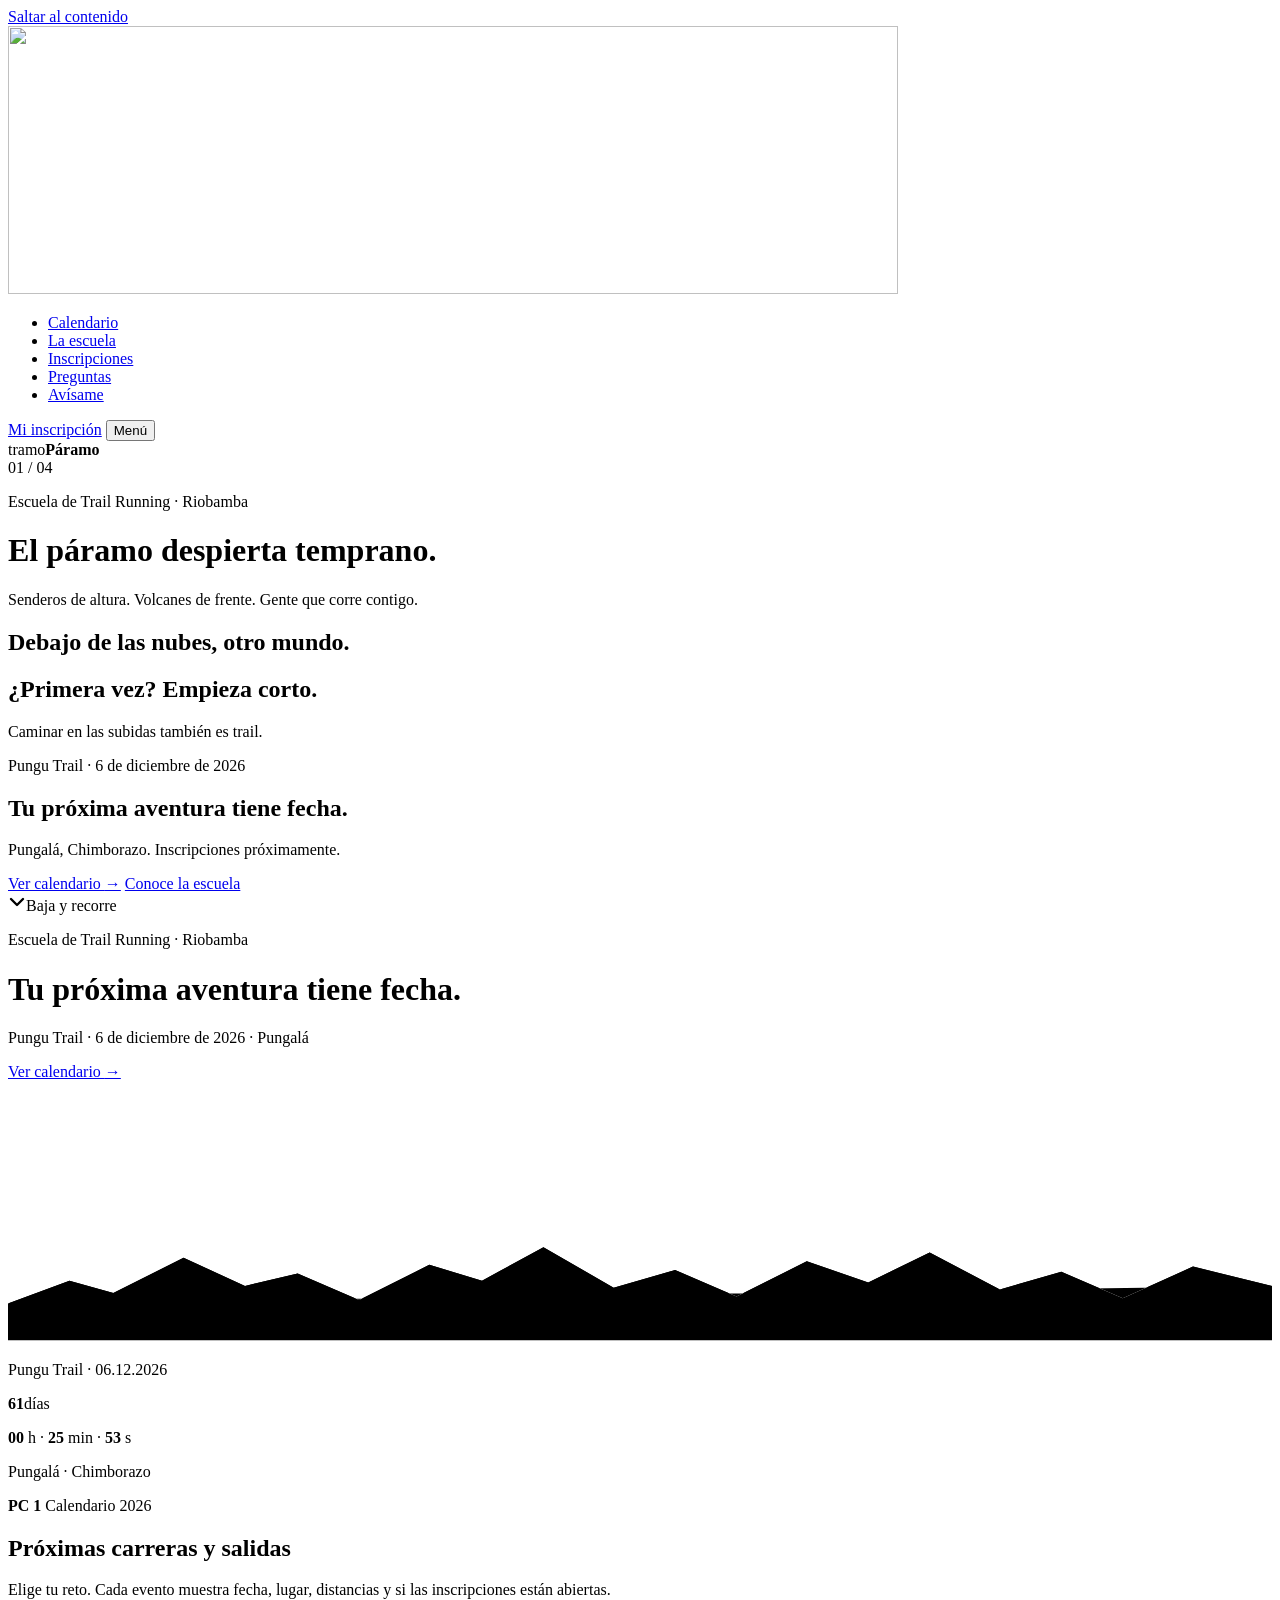
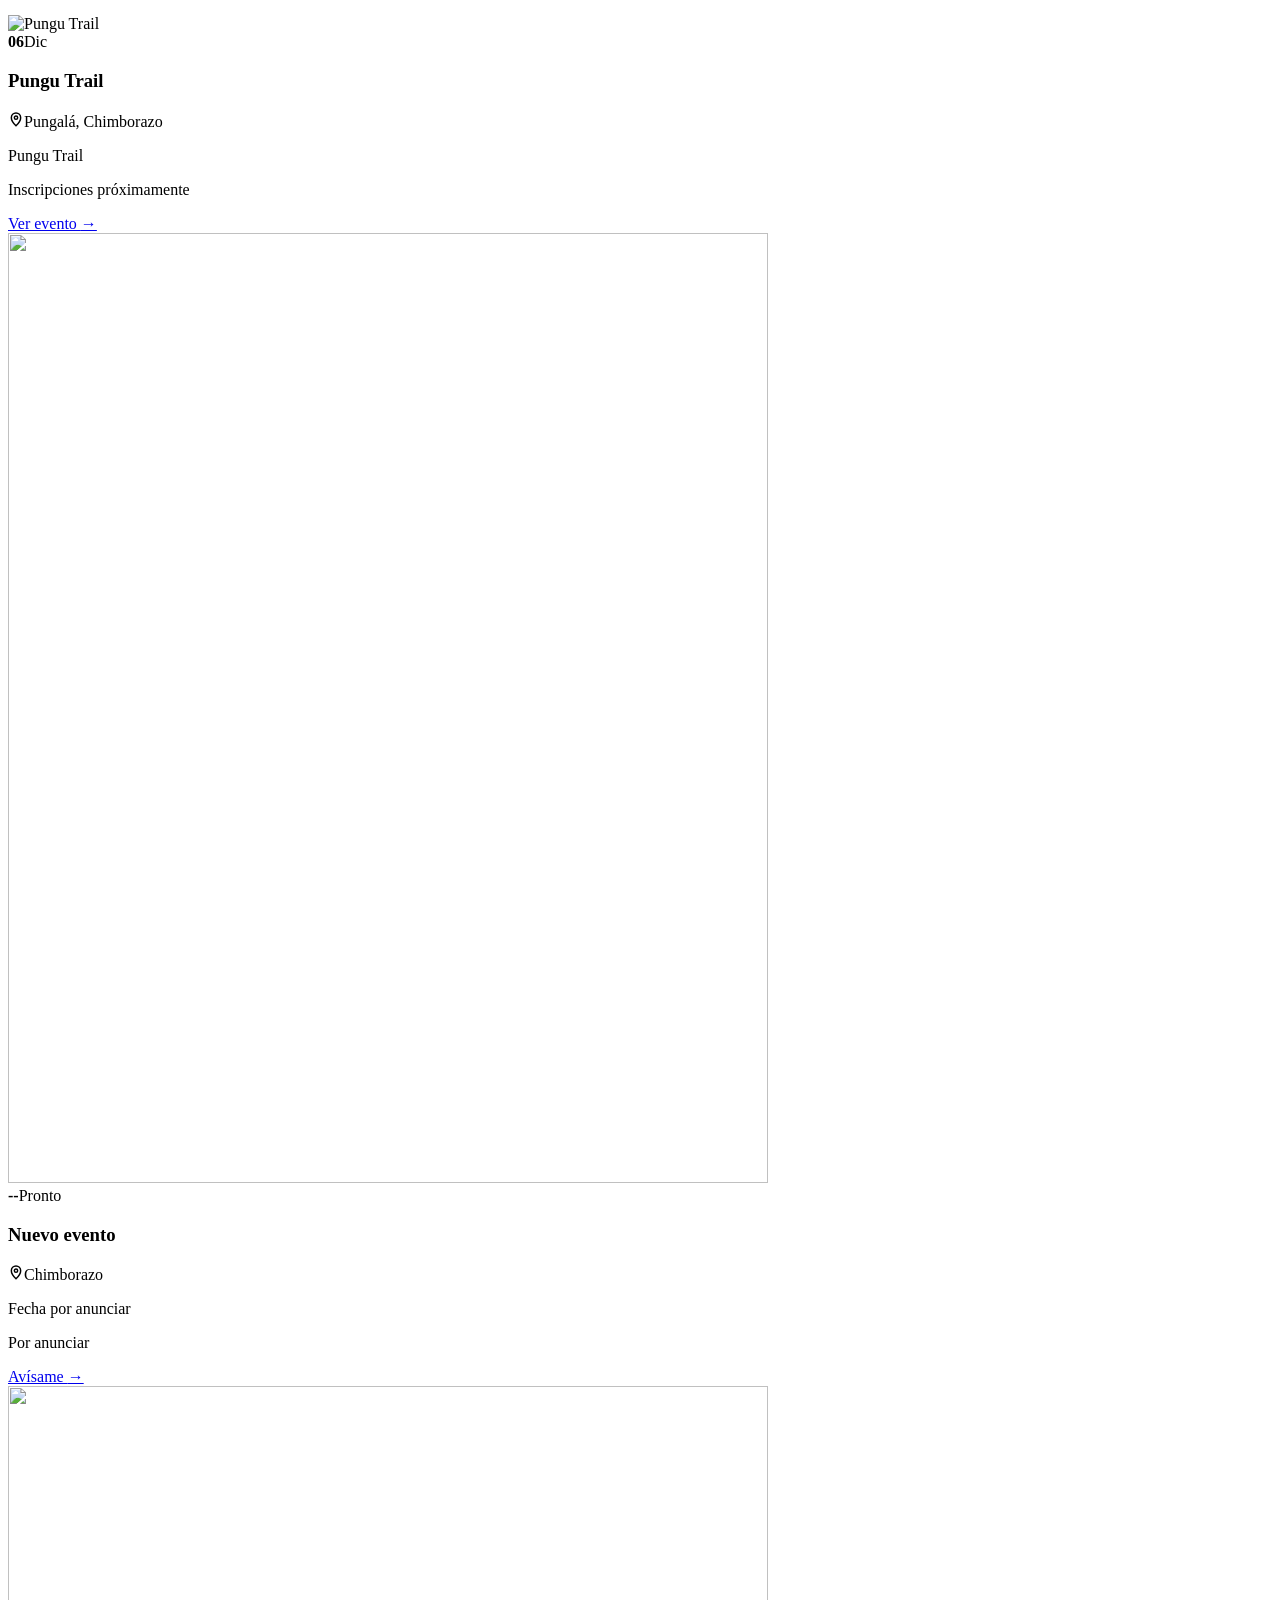
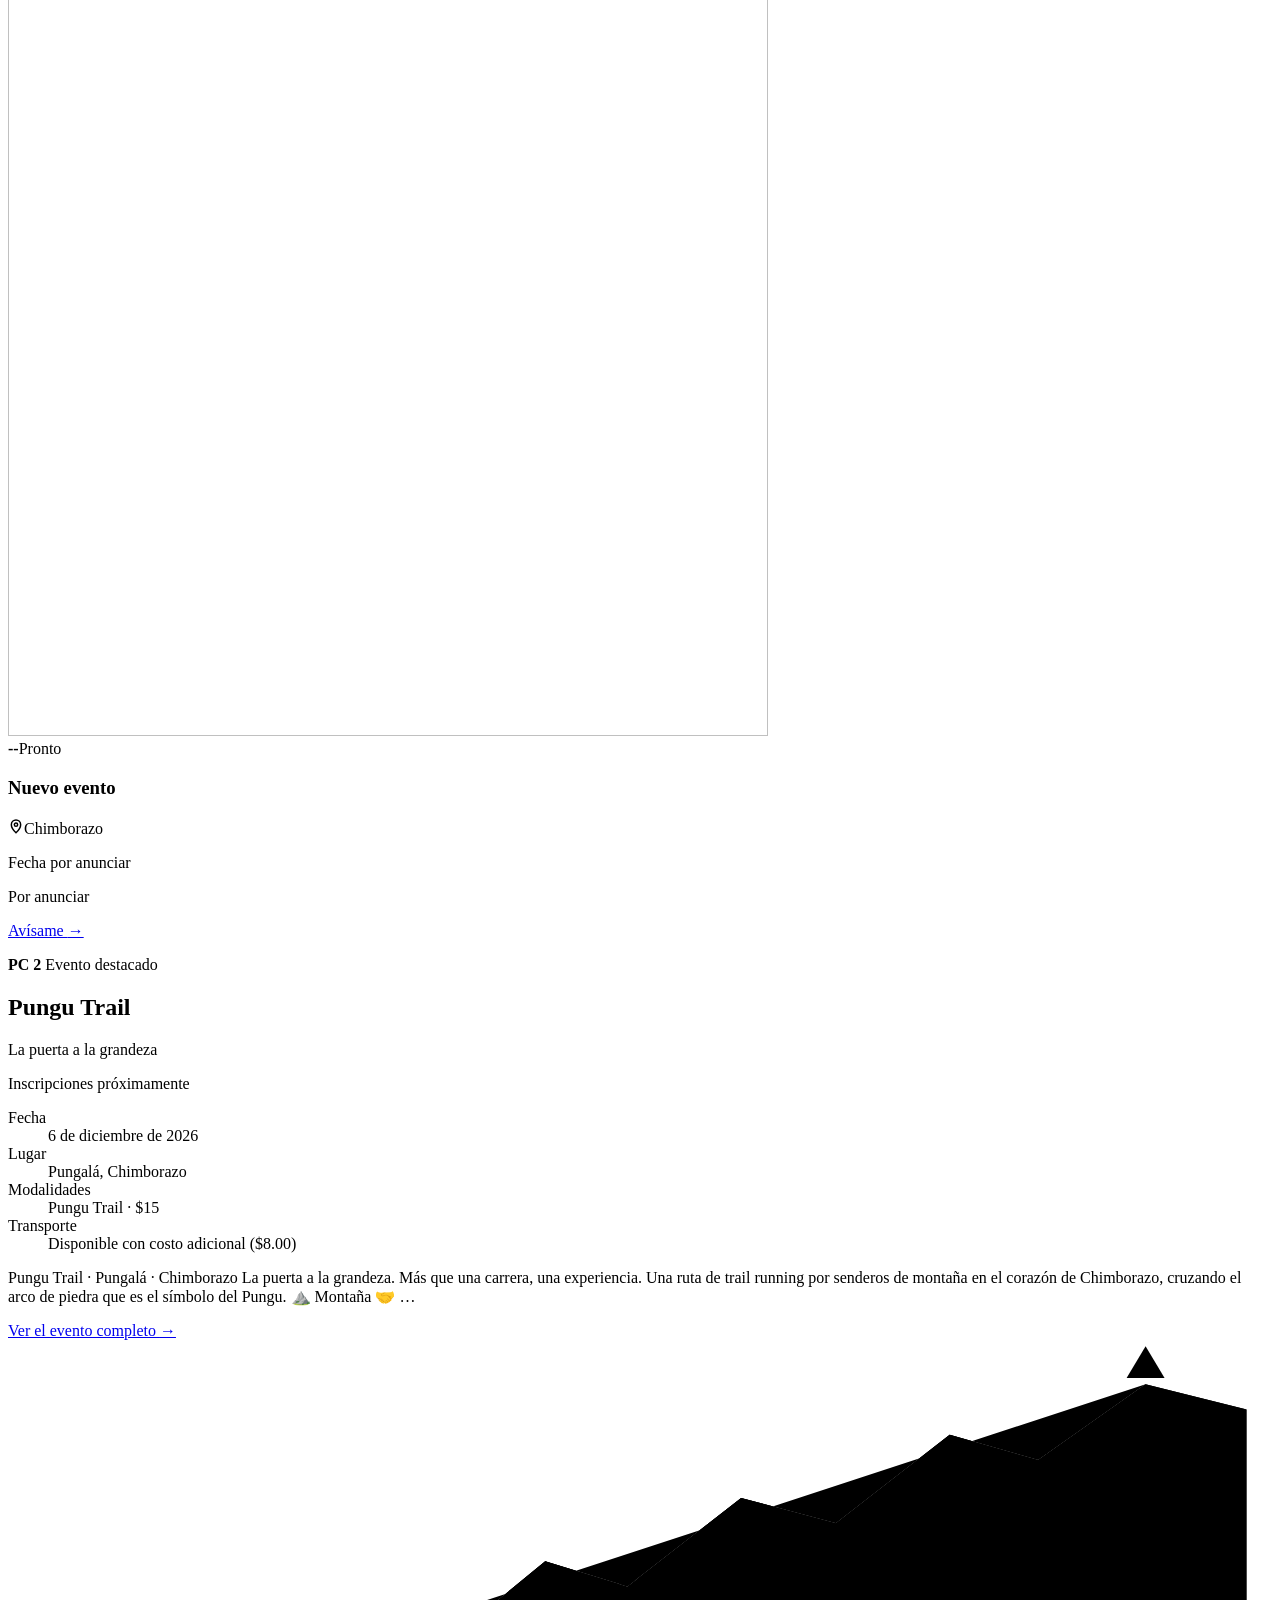
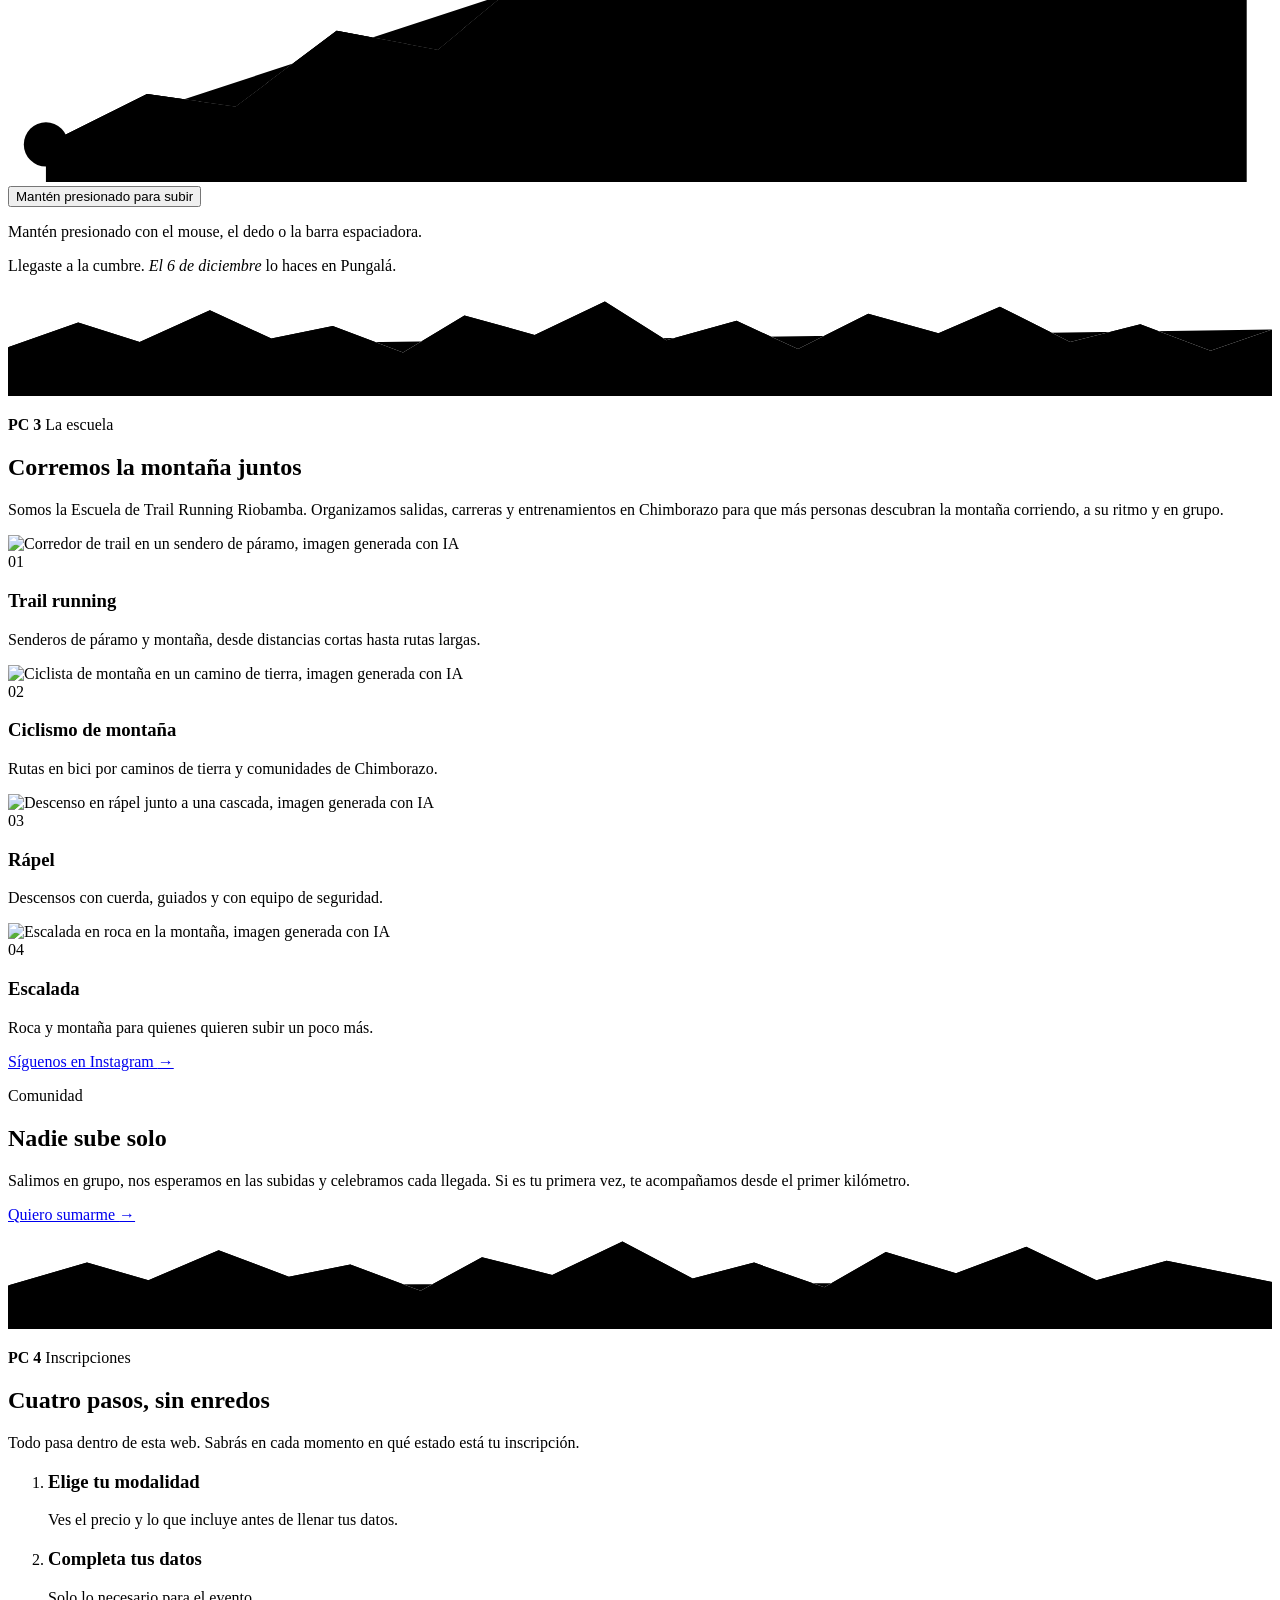
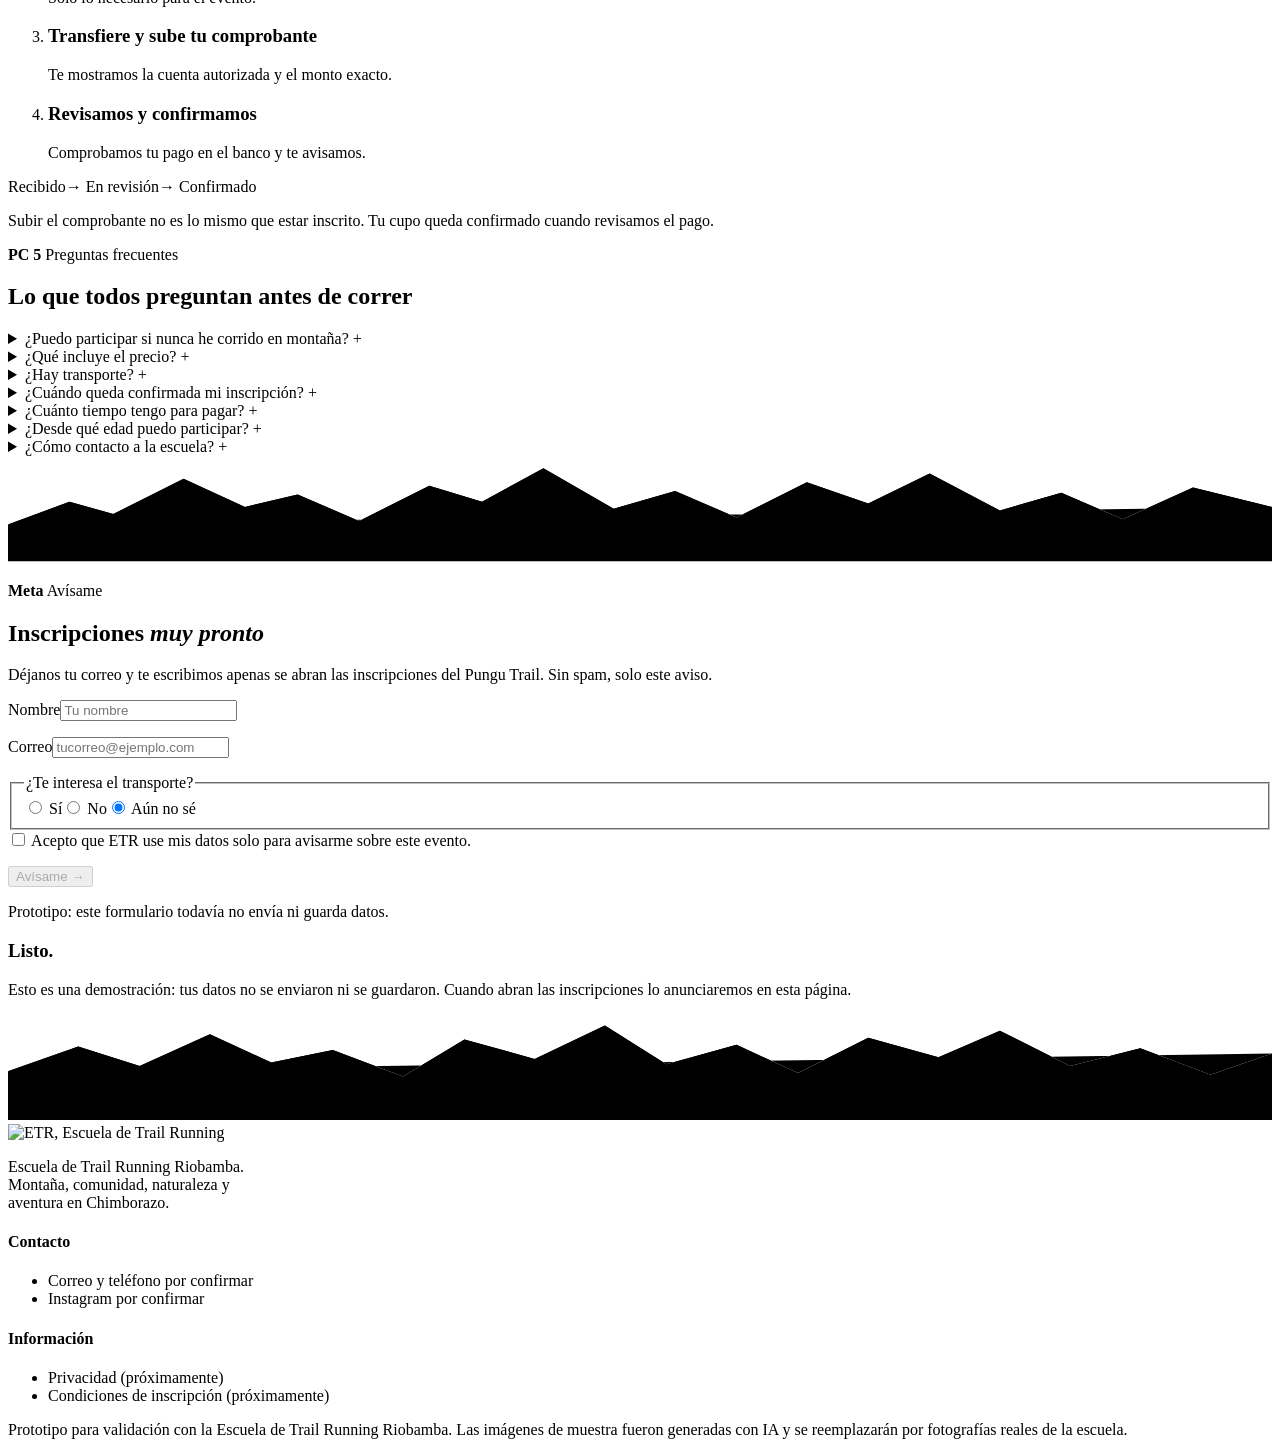
==== commit 219e6d59: "Formulario de inscripción estilo Google Forms (ejemplo Pungu Trail)" ====
--- a/index.html
+++ b/index.html
@@ -130,7 +130,7 @@
       <p class="bib-top">Pungu Trail · 06.12.2026</p>
       
       <p class="bib-num"><b id="cdD">61</b><span>días</span></p>
-      <p class="bib-time"><b id="cdH">11</b> h · <b id="cdM">05</b> min · <b id="cdS">11</b> s</p>
+      <p class="bib-time"><b id="cdH">00</b> h · <b id="cdM">25</b> min · <b id="cdS">53</b> s</p>
       
       <p class="bib-place">Pungalá · Chimborazo</p>
     </div>
@@ -150,7 +150,7 @@
             <h3>Pungu Trail</h3>
             <p class="tk-row"><svg width="16" height="16" viewBox="0 0 24 24" fill="none" stroke="currentColor" stroke-width="2.2" aria-hidden="true"><path d="M12 22s7-6.5 7-12a7 7 0 10-14 0c0 5.5 7 12 7 12z"/><circle cx="12" cy="10" r="2.5"/></svg>Pungalá, Chimborazo</p>
             <div class="dist">
-              <span>Distancias por confirmar</span>
+              <span>Pungu Trail</span>
             </div>
             <p class="status"><span class="dot" aria-hidden="true"></span>Inscripciones próximamente</p>
             <a class="btn btn-noche" href="/etr-prototipo/eventos/pungu-trail-2026/">Ver evento <span class="arrow" aria-hidden="true">→</span></a>
@@ -198,11 +198,12 @@
             <dt>Lugar</dt><dd>Pungalá, Chimborazo</dd>
             
             <dt>Modalidades</dt>
-            <dd class="pend">Por confirmar</dd>
-            <dt>Transporte</dt><dd class="pend">Por confirmar</dd>
+            <dd>Pungu Trail · $15</dd>
+            
+            <dt>Transporte</dt><dd>Disponible con costo adicional ($8.00)</dd>
             
           </dl>
-          <p class="evento-txt">Más que una carrera, una experiencia. Senderos de montaña, comunidad y naturaleza en el corazón de Chimborazo. Distancias, precios y transporte se publicarán al abrir las inscripciones.</p>
+          <p class="evento-txt">Pungu Trail · Pungalá · Chimborazo La puerta a la grandeza. Más que una carrera, una experiencia. Una ruta de trail running por senderos de montaña en el corazón de Chimborazo, cruzando el arco de piedra que es el símbolo del Pungu. ⛰️ Montaña 🤝 …</p>
           <a class="btn btn-noche" href="/etr-prototipo/eventos/pungu-trail-2026/">Ver el evento completo <span class="arrow" aria-hidden="true">→</span></a>
         </div>
       </div>
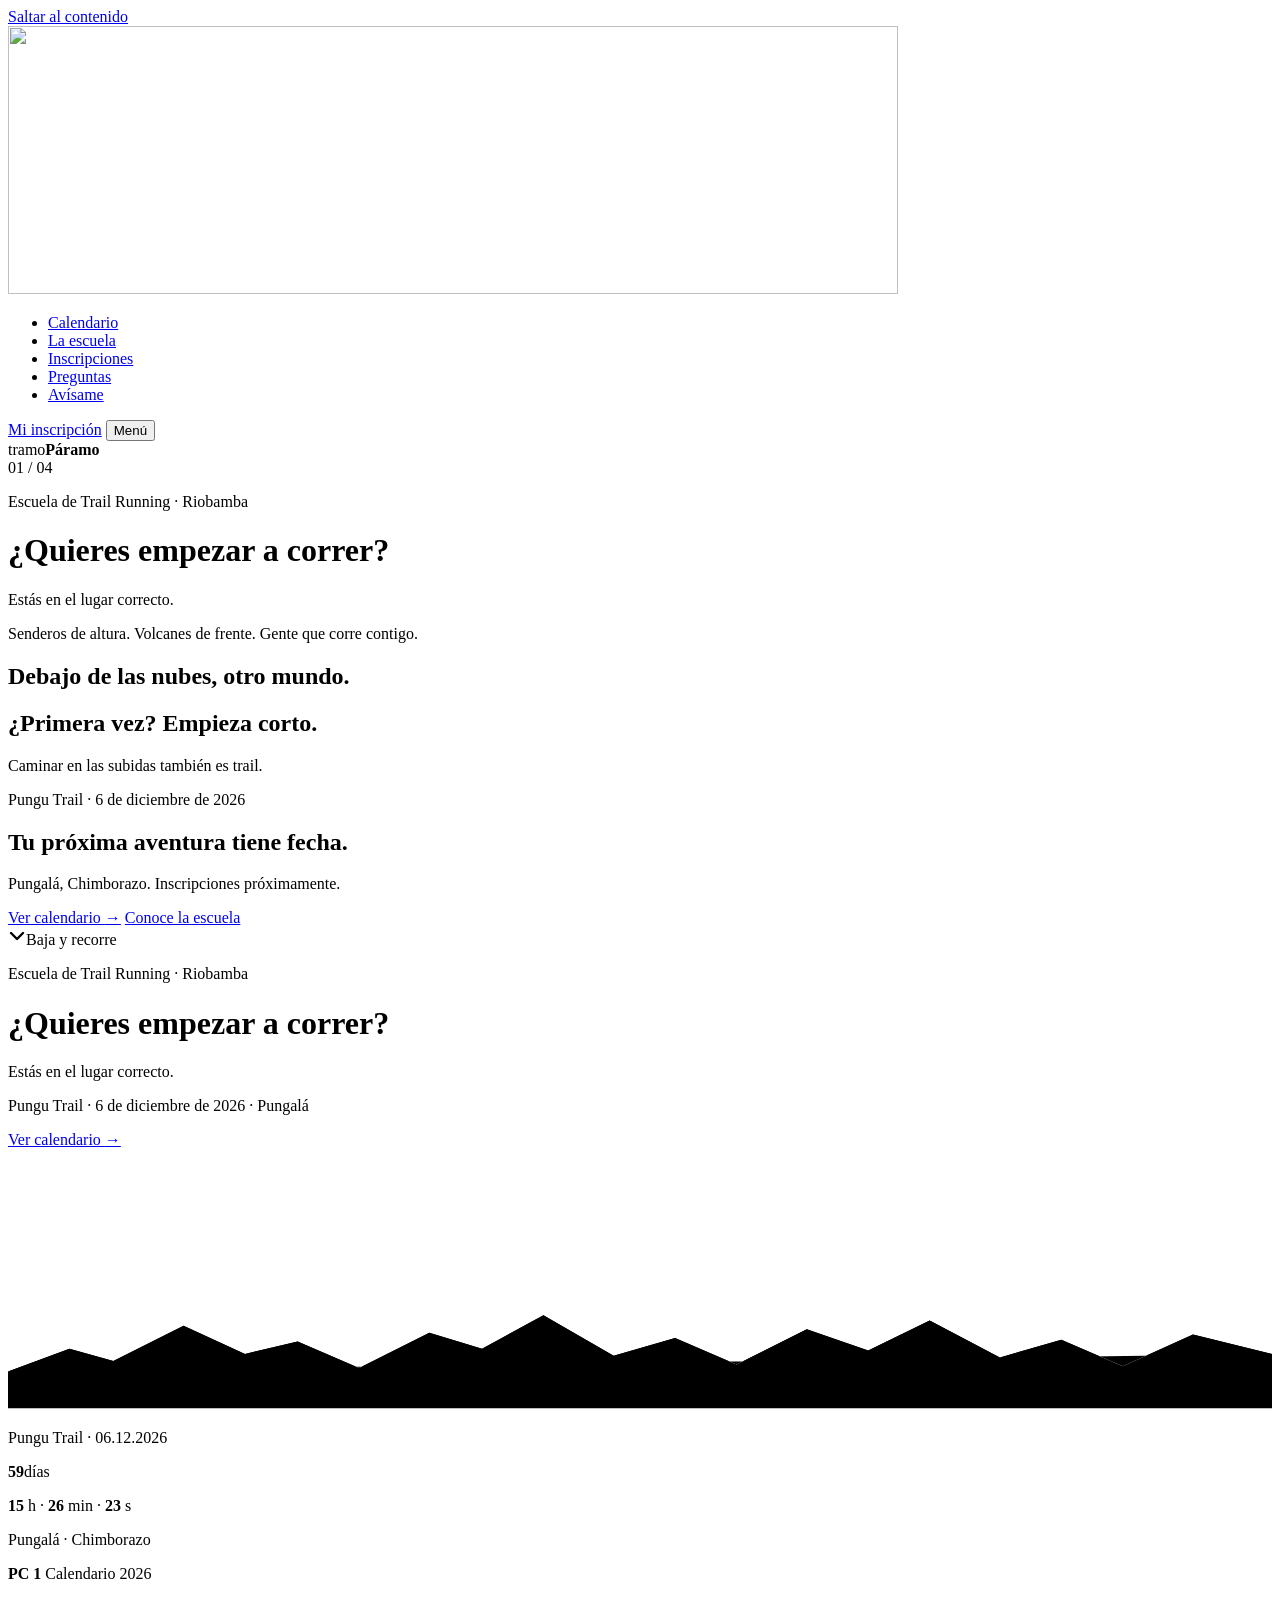
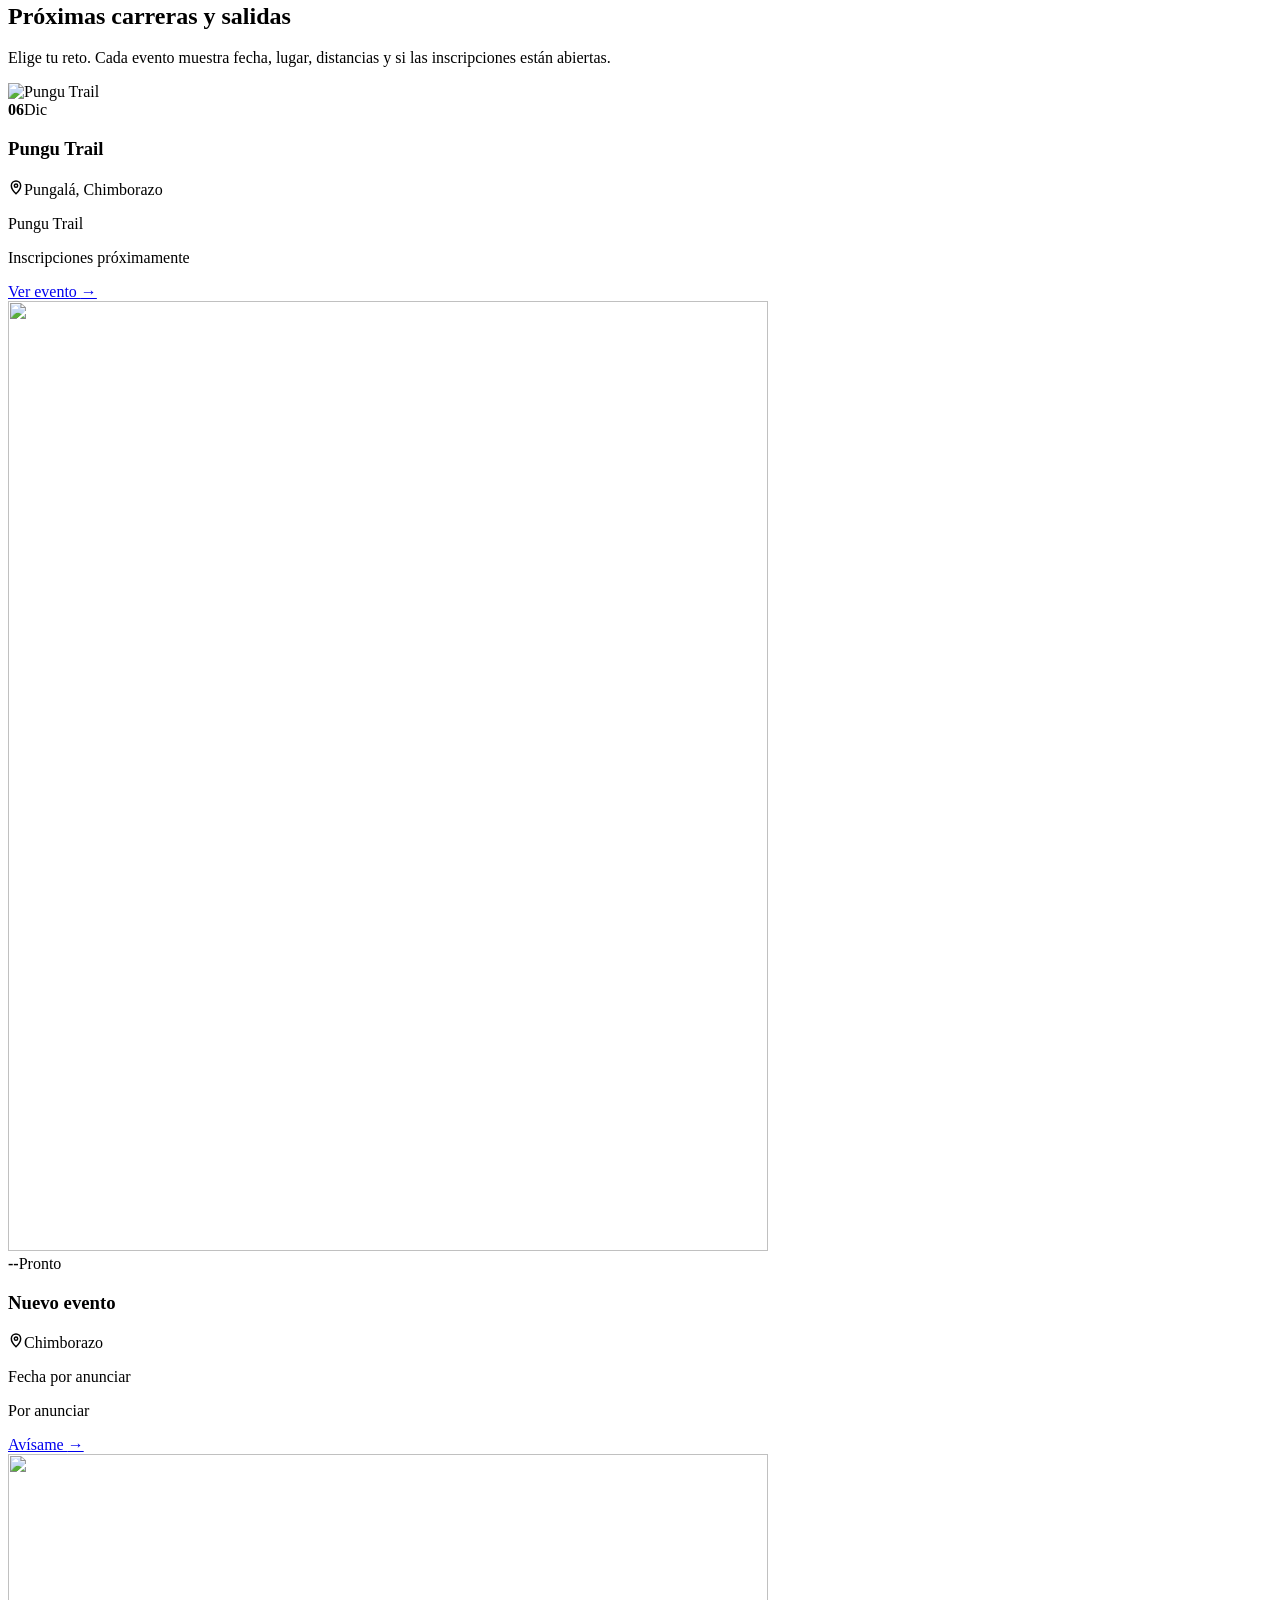
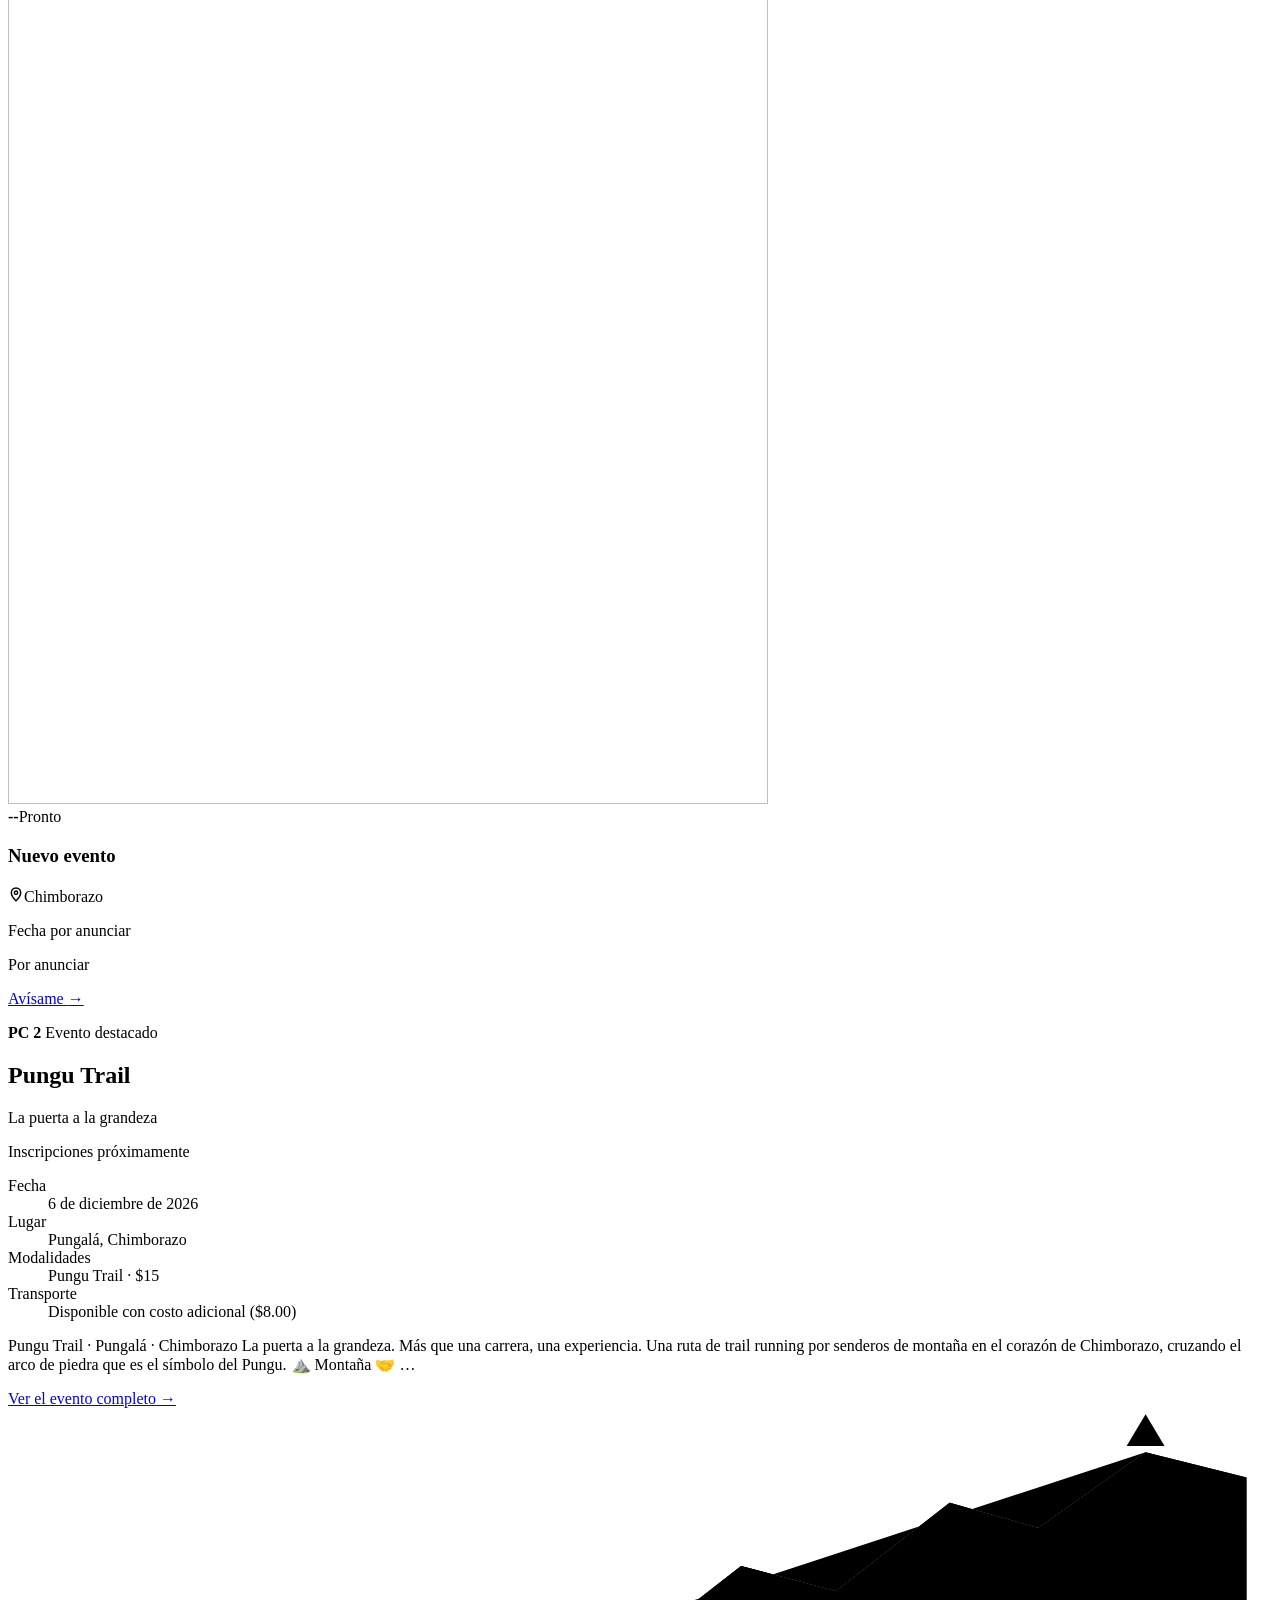
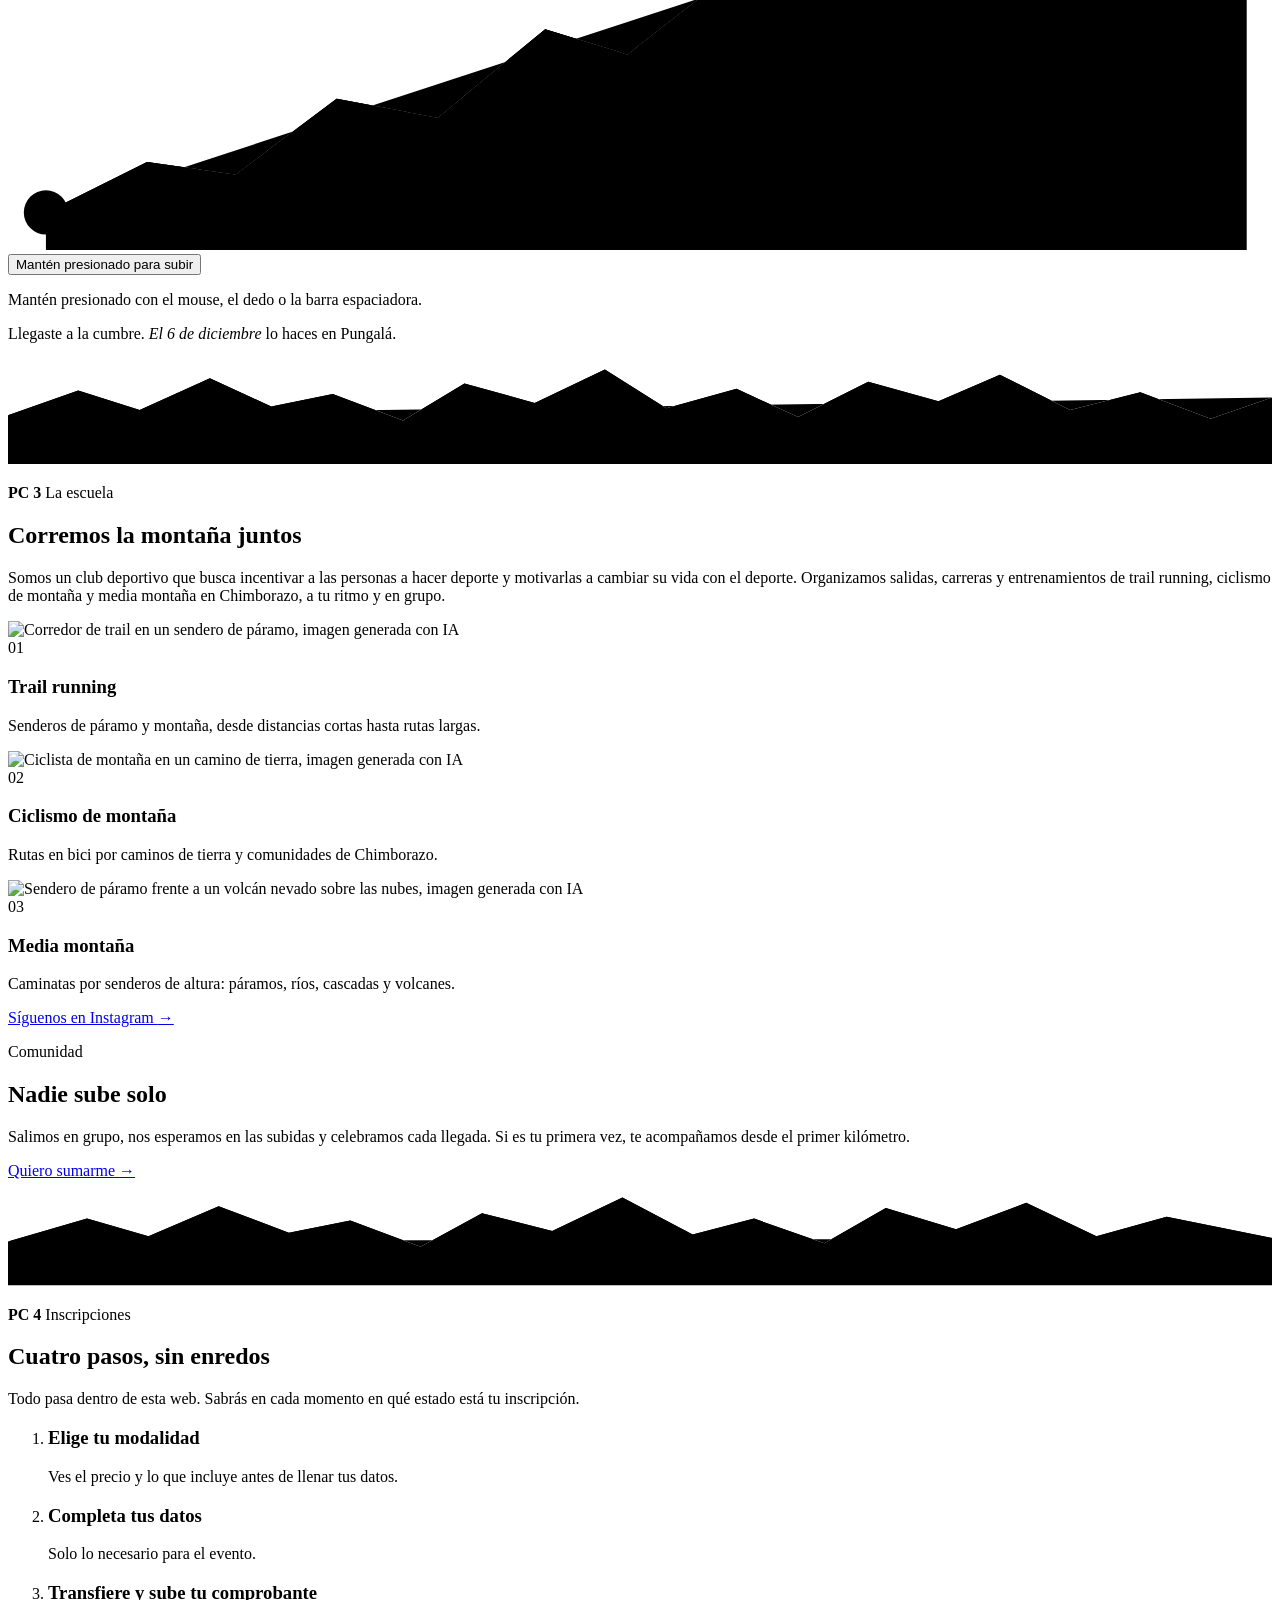
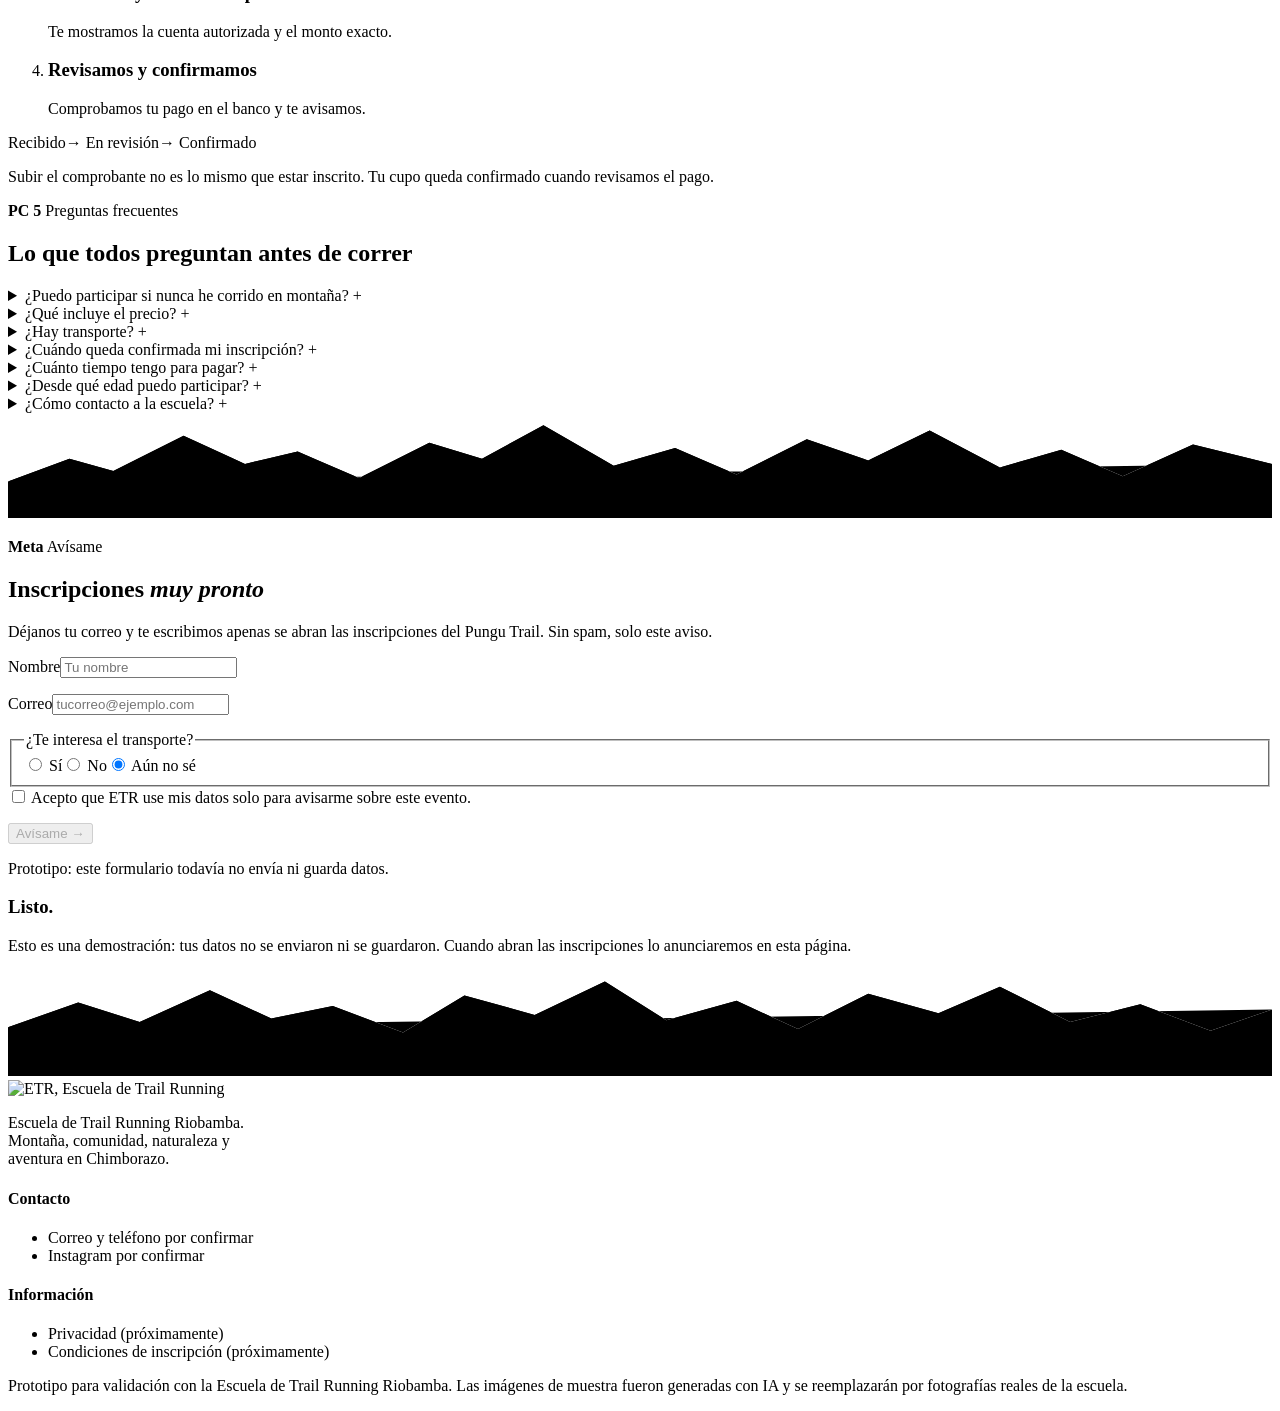
==== commit 7d01ee7b: "Cambios de la reunión con el Ing. Diego" ====
--- a/index.html
+++ b/index.html
@@ -84,7 +84,8 @@
 
     <div class="band b1 fx-blur" data-a="0" data-b="0.17" style="--peak:.5">
       <p class="kicker">Escuela de Trail Running · Riobamba</p>
-      <h1 class="t" data-split="stack">El páramo despierta temprano.</h1>
+      <h1 class="t" data-split="stack">¿Quieres empezar a correr?</h1>
+      <p class="sub">Estás en el lugar correcto.</p>
     </div>
     <div class="band b2 fx-depth" data-a="0.24" data-b="0.40" style="--peak:.58">
       <p class="t" data-split="lines"><span class="line">Senderos de altura.</span> <span class="line">Volcanes de frente.</span> <span class="line">Gente que corre contigo.</span></p>
@@ -110,7 +111,8 @@
 
     <div class="hero-static">
       <p class="kicker">Escuela de Trail Running · Riobamba</p>
-      <h1>Tu próxima aventura tiene fecha.</h1>
+      <h1>¿Quieres empezar a correr?</h1>
+      <p class="sub">Estás en el lugar correcto.</p>
       <p class="sub">Pungu Trail · 6 de diciembre de 2026 · Pungalá</p>
       <a class="btn btn-lima" href="#eventos">Ver calendario <span class="arrow" aria-hidden="true">→</span></a>
     </div>
@@ -129,8 +131,8 @@
       <span class="pin" aria-hidden="true"></span><span class="pin" aria-hidden="true"></span><span class="pin" aria-hidden="true"></span><span class="pin" aria-hidden="true"></span>
       <p class="bib-top">Pungu Trail · 06.12.2026</p>
       
-      <p class="bib-num"><b id="cdD">61</b><span>días</span></p>
-      <p class="bib-time"><b id="cdH">00</b> h · <b id="cdM">25</b> min · <b id="cdS">53</b> s</p>
+      <p class="bib-num"><b id="cdD">59</b><span>días</span></p>
+      <p class="bib-time"><b id="cdH">15</b> h · <b id="cdM">26</b> min · <b id="cdS">23</b> s</p>
       
       <p class="bib-place">Pungalá · Chimborazo</p>
     </div>
@@ -170,7 +172,7 @@
         </article>
         
         <article class="tk soon r">
-          <div class="tk-ph"><img src="/etr-prototipo/static/img/act-rapel.jpg" alt="" loading="lazy" width="760" height="950"><div class="tk-date"><b>--</b><span>Pronto</span></div></div>
+          <div class="tk-ph"><img src="/etr-prototipo/static/img/act-montana.jpg" alt="" loading="lazy" width="760" height="950"><div class="tk-date"><b>--</b><span>Pronto</span></div></div>
           <div class="tk-body">
             <h3>Nuevo evento</h3>
             <p class="tk-row"><svg width="16" height="16" viewBox="0 0 24 24" fill="none" stroke="currentColor" stroke-width="2.2" aria-hidden="true"><path d="M12 22s7-6.5 7-12a7 7 0 10-14 0c0 5.5 7 12 7 12z"/><circle cx="12" cy="10" r="2.5"/></svg>Chimborazo</p>
@@ -235,13 +237,12 @@
           <p class="pc r"><b>PC 3</b> La escuela</p>
           <h2 class="h2 r">Corremos la montaña juntos</h2>
         </div>
-        <p class="lede r">Somos la Escuela de Trail Running Riobamba. Organizamos salidas, carreras y entrenamientos en Chimborazo para que más personas descubran la montaña corriendo, a su ritmo y en grupo.</p>
+        <p class="lede r">Somos un club deportivo que busca incentivar a las personas a hacer deporte y motivarlas a cambiar su vida con el deporte. Organizamos salidas, carreras y entrenamientos de trail running, ciclismo de montaña y media montaña en Chimborazo, a tu ritmo y en grupo.</p>
       </div>
       <div class="act-grid">
         <article class="card r"><div class="ph"><img src="/etr-prototipo/static/img/act-trail.jpg" alt="Corredor de trail en un sendero de páramo, imagen generada con IA" loading="lazy" width="760" height="950"></div><div class="tx"><span class="num">01</span><h3>Trail running</h3><p>Senderos de páramo y montaña, desde distancias cortas hasta rutas largas.</p></div></article>
         <article class="card r"><div class="ph"><img src="/etr-prototipo/static/img/act-bici.jpg" alt="Ciclista de montaña en un camino de tierra, imagen generada con IA" loading="lazy" width="760" height="950"></div><div class="tx"><span class="num">02</span><h3>Ciclismo de montaña</h3><p>Rutas en bici por caminos de tierra y comunidades de Chimborazo.</p></div></article>
-        <article class="card r"><div class="ph"><img src="/etr-prototipo/static/img/act-rapel.jpg" alt="Descenso en rápel junto a una cascada, imagen generada con IA" loading="lazy" width="760" height="950"></div><div class="tx"><span class="num">03</span><h3>Rápel</h3><p>Descensos con cuerda, guiados y con equipo de seguridad.</p></div></article>
-        <article class="card r"><div class="ph"><img src="/etr-prototipo/static/img/act-escalada.jpg" alt="Escalada en roca en la montaña, imagen generada con IA" loading="lazy" width="760" height="950"></div><div class="tx"><span class="num">04</span><h3>Escalada</h3><p>Roca y montaña para quienes quieren subir un poco más.</p></div></article>
+        <article class="card r"><div class="ph"><img src="/etr-prototipo/static/img/act-montana.jpg" alt="Sendero de páramo frente a un volcán nevado sobre las nubes, imagen generada con IA" loading="lazy" width="760" height="950"></div><div class="tx"><span class="num">03</span><h3>Media montaña</h3><p>Caminatas por senderos de altura: páramos, ríos, cascadas y volcanes.</p></div></article>
       </div>
       <a class="ig r" href="#contacto">Síguenos en Instagram <span aria-hidden="true">→</span></a>
     </div>
